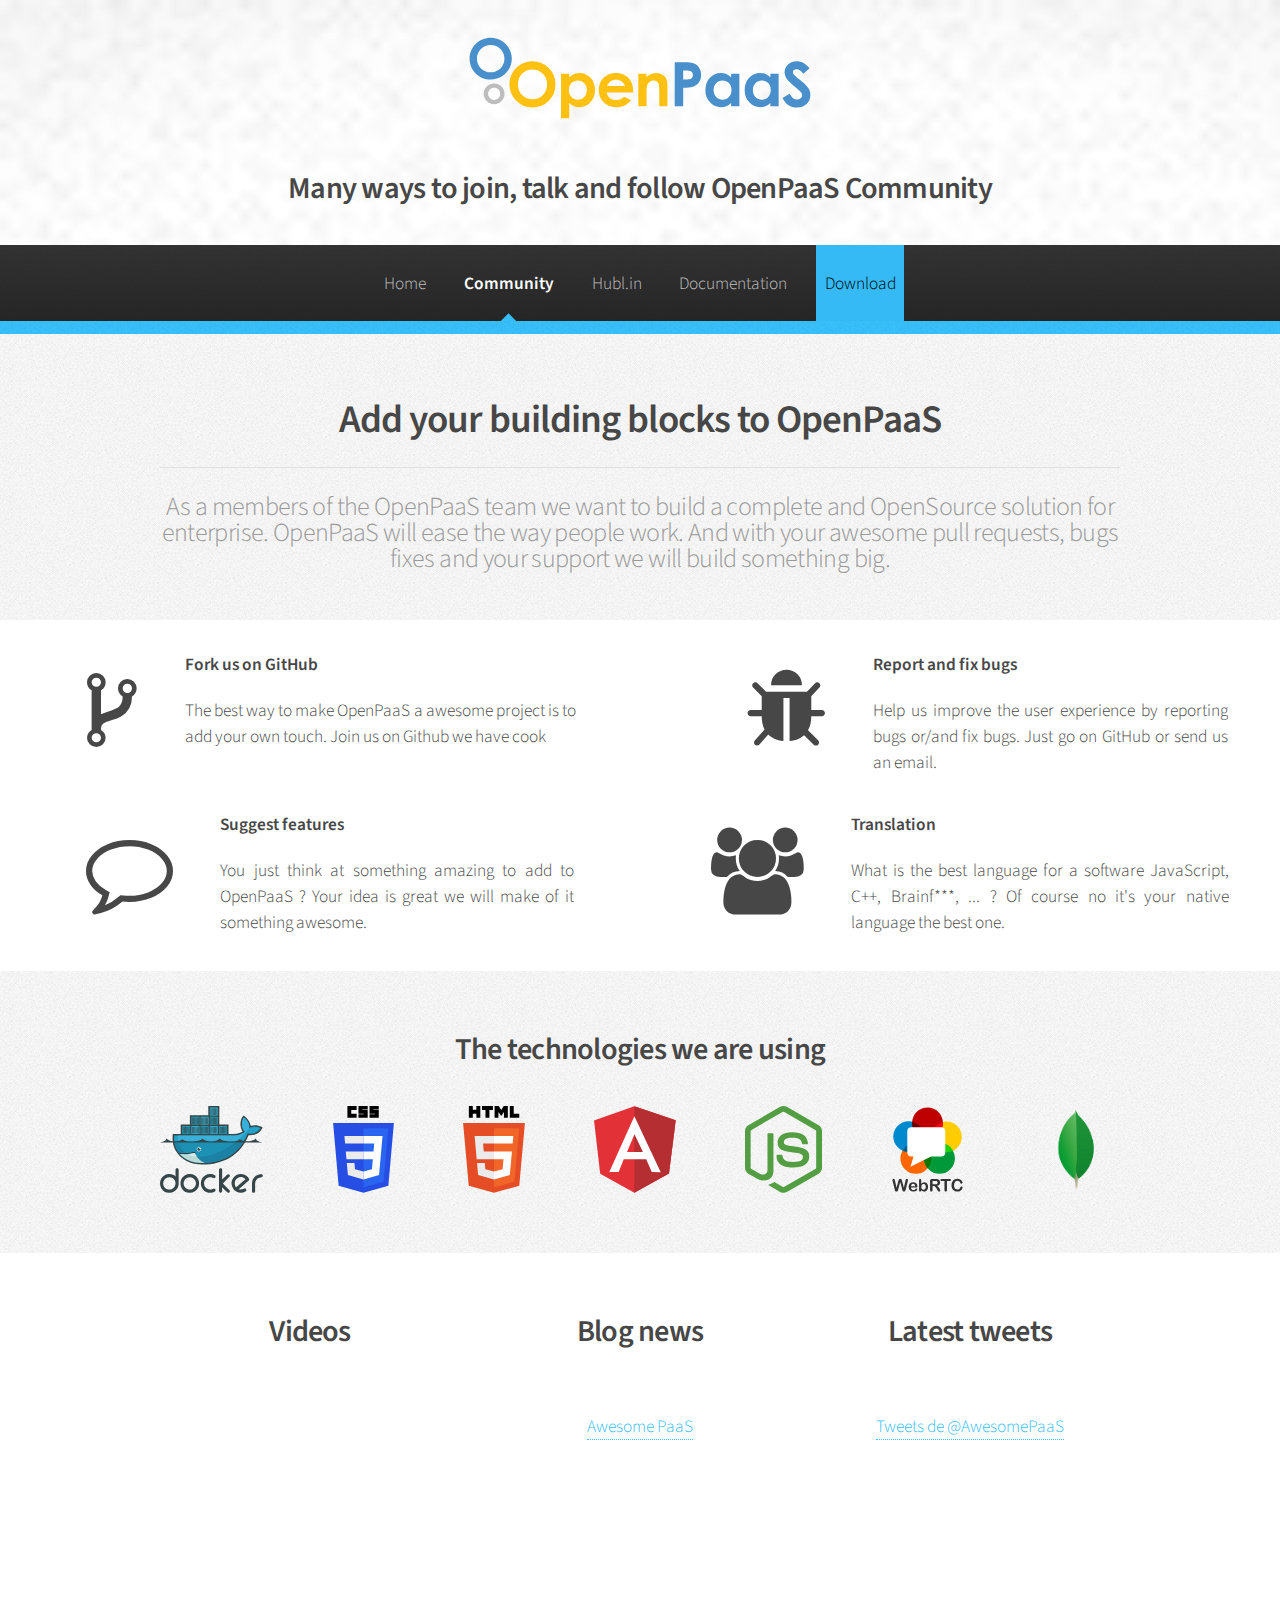
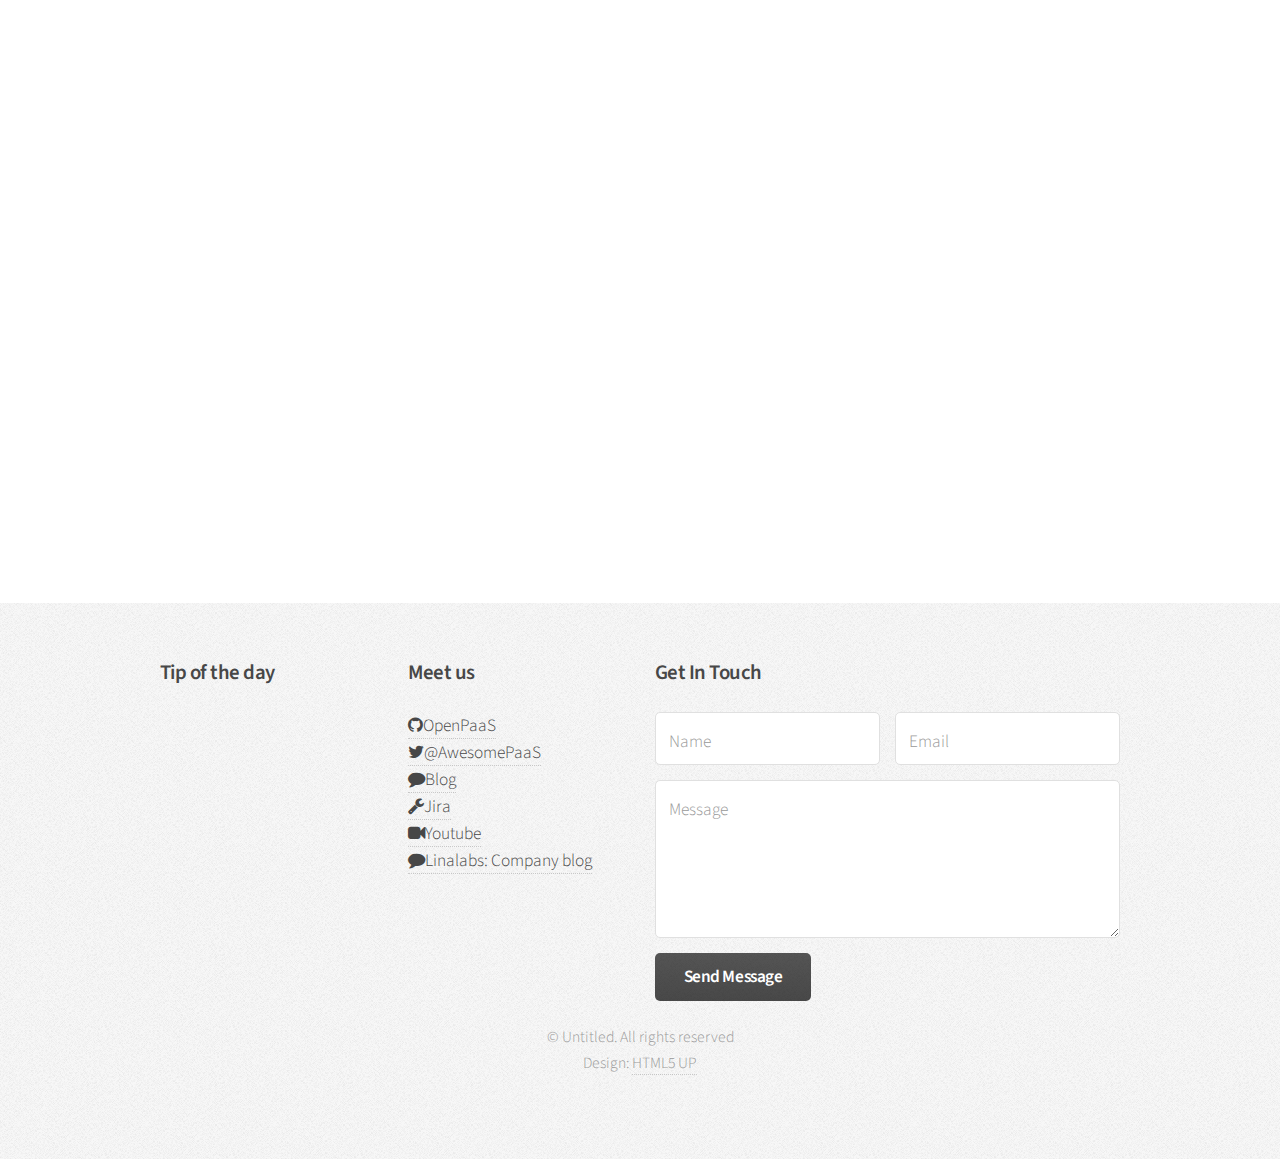
==== community.html @ dba2dff7 "Initialisation" ====
<!DOCTYPE HTML>
<!--
	Arcana by HTML5 UP
	html5up.net | @n33co
	Free for personal and commercial use under the CCA 3.0 license (html5up.net/license)
-->
<html>
	<head>
		<title>Community</title>
		<meta charset="utf-8" />
		<meta name="viewport" content="width=device-width, initial-scale=1" />
		<!--[if lte IE 8]><script src="assets/js/ie/html5shiv.js"></script><![endif]-->
		<link rel="stylesheet" href="assets/css/main.css" />
		<link rel="stylesheet" href="assets/css/andy.css" />
		<script type="text/javascript" async="" src="rss.js"></script>		<!--[if lte IE 8]><link rel="stylesheet" href="assets/css/ie8.css" /><![endif]-->
		<!--[if lte IE 9]><link rel="stylesheet" href="assets/css/ie9.css" /><![endif]-->
	</head>
	<body>
		<div id="page-wrapper">

			<!-- Header -->
				<div id="header">

					<!-- Logo -->
						<h1><a href="index.html" id="logo"></a><img src="images/logo-openpaas.svg"></h1>
						<h2>Many ways to join, talk and follow OpenPaaS Community</h2>

					<!-- Nav -->
					<nav id="nav">
						<ul>
							<li><a href="index.html">Home</a></li>
							<li class="current"><a href="community.html">Community</a></li>
							<li><a href="hublin.html">Hubl.in</a></li>
							<li><a href="documentation.html">Documentation</a></li>
							<li class="download"><a href="no-sidebar.html">Download</a></li>
						</ul>
					</nav>
				</div>

			<!-- Main -->
				<section class="wrapper">
						<div id="content">

							<!-- Content -->

								<!--Gigantic title-->
									<div class="container">
										<header class="major">
											<h2>Add your building blocks to OpenPaaS</h2>
											<p>As a members of the OpenPaaS team we want to build a complete and 		OpenSource solution for enterprise.
													OpenPaaS will ease the way people work. And with your awesome pull requests,
													bugs fixes and your support we will build something big.
											</p>
										</header>
									</div>
					  </div>
				 </section>
								<!--Contribution-->
									<section class="white-wrapper">
										<div class="row horizontal-row-align">
											<div class="margin">
												<i class="fa fa-code-fork fa-5x fa-border fa-pull-left bigger" aria-hidden="true"></i>
											  <h4>Fork us on GitHub</h4>
												<p>The best way to make OpenPaaS a awesome project is to add your own touch. Join us on Github we have cook</p>
											</div>
											<div class="margin">
													<i class="fa fa-bug fa-5x fa-border fa-pull-left" aria-hidden="true"></i>
													<h4>Report and fix bugs</h4>
													<p>Help us improve the user experience by reporting bugs or/and fix bugs. Just go on GitHub or send us an email.</p>
											</div>
									  </div>
									  <div class="horizontal-row-align">
											<div class="margin">
													<i class="fa fa-comment-o fa-border fa-5x fa-pull-left" aria-hidden="true"></i>
													<h4>Suggest features</h4>
													<p>You just think at something amazing to add to OpenPaaS ? Your idea is great we will make of it something awesome. </p>
											</div>
											<div class="margin">
													<i class="fa fa-users fa-5x fa-border fa-pull-left" aria-hidden="true"></i>
													<h4>Translation</h4>
													<p>What is the best language for a software JavaScript, C++, Brainf***, ... ? Of course no it's your native language the best one.</p>
											</div>
									</section>
					<section class="wrapper">
								<!--Technologies-->
									<section class="container">
										<h2 class="title-center technology">The technologies we are using </h2>
										<ul class="horizontal-row-align">
											<li>
												<span class="technology">
													<a href="https://github.com/linagora?utf8=%E2%9C%93&query=docker">
													<img src="images/docker.svg"></a>
												</span>
											</li>
											<li>
												<span class="technology">
													<img src="images/css-3.svg">
												</span>
											</li>
											<li>
												<span class="technology">
													<img src="images/html-5.svg">
												</span>
											</li>
											<li>
												<span class="technology">
													<a href="https://github.com/linagora?utf8=%E2%9C%93&query=angular">
													<img src="images/angular-icon.svg"></a>
												</span>
											</li>
											<li>
												<span class="technology">
													<a href="https://github.com/linagora?utf8=%E2%9C%93&query=node"><img src="images/nodejs-icon.svg"></a>
												</span>
											</li>
											<li>
												<span class="technology">
													<a href="https://github.com/linagora?utf8=%E2%9C%93&query=node"><img src="images/webrtc-logo-vert-retro-dist.svg"></a>
												</span>
											</li>
											<li>
												<span class="technology">
													<a href="https://github.com/linagora?utf8=%E2%9C%93&query=mon"><img src="images/mongodb.png"></a>
												</span>
											</li>
										</ul>
									</section>
				</section>

				<section class="white-wrapper">
					<div class="container">
						<div id="content">

							<!-- Content -->

								<article class="wrapper widget-height">
						            <div class="row-2 title-center rowmargin">
						                <div class="widget-disposition title-center">
						                    <h2 class="title-center">Videos</h2>
						                    <hr class="star-primary">
						                    <iframe width="350" height="200" src="https://www.youtube.com/embed/g1ICHkdMYoE" frameborder="0" allowfullscreen></iframe>
						                    <iframe width="350" height="200" src="https://www.youtube.com/embed/FF5kL1OOy3U" frameborder="0" allowfullscreen></iframe>
						                    <iframe width="350" height="200" src="https://www.youtube.com/embed/Rm7QPJoZSKc" frameborder="0" allowfullscreen></iframe>
						                </div>
														<!--À changer -->
						                <div class="latest-blog widget-disposition title-center">
																	<h2 class="title-center">Blog news</h2>
						                    <hr class="star-primary">
						                    <script async src="https://static.medium.com/embed.js"></script>
						                    <a class="m-profile" href="https://medium.com/@AwesomePaaS">Awesome PaaS</a>
						                </div>
						                <div class="widget-disposition title-center">
																<h2 class="title-center">Latest tweets</h2>
						                    <hr class="star-primary">
						                    <a class="twitter-timeline" href="https://twitter.com/AwesomePaaS" data-widget-id="692750352026853378">Tweets de @AwesomePaaS</a>
											<script>!function(d,s,id){var js,fjs=d.getElementsByTagName(s)[0],p=/^http:/.test(d.location)?'http':'https';if(!d.getElementById(id)){js=d.createElement(s);js.id=id;js.src=p+"://platform.twitter.com/widgets.js";fjs.parentNode.insertBefore(js,fjs);}}(document,"script","twitter-wjs");</script>
               							 </div>
						            </div>
								</article>

						</div>
					</div>
				</section>

			<!-- Footer -->
				<div id="footer" class="clear">
					<div class="container">
						<div class="row">
							<section class="3u 6u(narrower) 12u$(mobilep)">
								<h3>Tip of the day</h3>
										<!-- DEBUT CODE MISE EN PAGE XML PAR ACTIFPUB V2 -->
								<script language="Javascript">
										var member=""; //optionnel si vous etes inscrit sur la plateforme actifpub  le parametrage se fait dans votre espace membre
									 	var fichier="http://linagora.github.io/openpaas-tip-of-the-day/feed.xml";
									 	var limite="1";  //  sujets compris entre 1
										var limite1="1";   //  et plus
										var aspect="1";  //  0 ou 1 (1 permet d'afficher lien + description, 0 que les liens)
										var minute="1";  //  0 ou 1 (1 permet d'afficher date et heure, 0 pas de date et heure)
										var sujet="1"; //  0 ou 1 (1 permet d'afficher le titre des sujets traités, 0 pas de titre )
										var te="Geneva, Arial, sans-serif";  // Police de caractères (Verdana, arial etc...)
										var fil_textsize="11"; // taille des liens et description
										var title_textcolor="1F70B4"; // couleur des liens (000000 donne noir)
										var tlien="none"; // style du lien none ou underline
										var text_textcolor="000000";  // couleur description (000000 donne noir)
										var frame_color="FFFFFF"; // couleur arrière plan (FFFFFF donne blanc)
										var content="0"; // 0 ou 1 comme paramètre optionnel, 1  format html,  0  format texte
										var extract="";  // laisser vide ou indiquez le nombre de caractères que vous souhaitez garder dans le corps du flux
										var cache="15"; // gestion du cache exprimée en minutes - en fonction de la fréquence de mise à jour
										document.write('<s'+'cript language="JavaScript" type="text/javascript" SRC="http://www.actifpub.com/rss.php?fichier_AP_='+fichier+'&limite_AP_='+limite+'&limite1_AP_='+limite1+'&aspect_AP_='+aspect+'&minute_AP_='+minute+'&sujet_AP_='+sujet+'&te_AP_='+te+'&fil_textsize_AP_='+fil_textsize+'&title_textcolor_AP_='+title_textcolor+'&text_textcolor_AP_='+text_textcolor+'&frame_color_AP_='+frame_color+'&content_AP_='+content+'&cache_AP_='+cache+'&extract_AP_='+extract+'&tlien_AP_='+tlien+'&java=1&member_AP_='+member+'"></sc'+'ript>');
								</script>
							</section>
							<section class="3u 6u$(narrower) 12u$(mobilep)">
								<h3>Meet us</h3>
									<ul class="flex-disposition">
										<li><a href="https://github.com/linagora/openpaas-esn" class="icon fa-github">OpenPaaS</a></li>
										<li><a href="https://twitter.com/AwesomePaaS" class="icon fa-twitter">@AwesomePaaS</a></li>
										<li><a href="https://medium.com/@AwesomePaaS/imap-rfcs-c92960325d1d#.tzh6yf6ae" class="icon fa-comment" aria-hidden="true">Blog</a></li>
										<li><a href="https://ci.open-paas.org/jira/secure/Dashboard.jspa" class="icon fa-wrench" aria-hidden>Jira</a></li>
										<li><a href="https://www.youtube.com/channel/UCgCZPNq1-g49VfOaxjbExlg" class="icon fa-video-camera" aria-hidden="true">Youtube</a></li>
										<li><a href="https://research.linagora.com/blog/" class="icon fa-comment">Linalabs: Company blog</a></li>
									</ul>
							</section>
							<section class="6u 12u(narrower)">
								<h3>Get In Touch</h3>
								<form>
									<div class="row 50%">
										<div class="6u 12u(mobilep)">
											<input type="text" name="name" id="name" placeholder="Name" />
										</div>
										<div class="6u 12u(mobilep)">
											<input type="email" name="email" id="email" placeholder="Email" />
										</div>
									</div>
									<div class="row 50%">
										<div class="12u">
											<textarea name="message" id="message" placeholder="Message" rows="5"></textarea>
										</div>
									</div>
									<div class="row 50%">
										<div class="12u">
											<ul class="actions">
												<li><input type="submit" class="button alt" value="Send Message" /></li>
											</ul>
										</div>
									</div>
								</form>
							</section>
						</div>
					</div>

					<!-- Icons
						<ul class="icons">
							<li><a href="#" class="icon fa-twitter"><span class="label">Twitter</span></a></li>
							<li><a href="#" class="icon fa-facebook"><span class="label">Facebook</span></a></li>
							<li><a href="#" class="icon fa-github"><span class="label">GitHub</span></a></li>
							<li><a href="#" class="icon fa-linkedin"><span class="label">LinkedIn</span></a></li>
							<li><a href="#" class="icon fa-google-plus"><span class="label">Google+</span></a></li>
						</ul>


					<!-- Copyright -->
						<div class="copyright">
							<ul class="menu">
								<li>&copy; Untitled. All rights reserved</li><li>Design: <a href="http://html5up.net">HTML5 UP</a></li>
							</ul>
						</div>

				</div>

		</div>

		<!-- Scripts -->
			<script src="assets/js/jquery.min.js"></script>
			<script src="assets/js/jquery.dropotron.min.js"></script>
			<script src="assets/js/skel.min.js"></script>
			<script src="assets/js/util.js"></script>
			<!--[if lte IE 8]><script src="assets/js/ie/respond.min.js"></script><![endif]-->
			<script src="assets/js/main.js"></script>

	</body>
</html>
---- assets/css/main.css ----
@import url("font-awesome.min.css");
@import url("http://fonts.googleapis.com/css?family=Source+Sans+Pro:300,300italic,600,600italic");

/*
	Arcana by HTML5 UP
	html5up.net | @n33co
	Free for personal and commercial use under the CCA 3.0 license (html5up.net/license)
*/

/* Reset */

	html, body, div, span, applet, object, iframe, h1, h2, h3, h4, h5, h6, p, blockquote, pre, a, abbr, acronym, address, big, cite, code, del, dfn, em, img, ins, kbd, q, s, samp, small, strike, strong, sub, sup, tt, var, b, u, i, center, dl, dt, dd, ol, ul, li, fieldset, form, label, legend, table, caption, tbody, tfoot, thead, tr, th, td, article, aside, canvas, details, embed, figure, figcaption, footer, header, hgroup, menu, nav, output, ruby, section, summary, time, mark, audio, video {
		margin: 0;
		padding: 0;
		border: 0;
		font-size: 100%;
		font: inherit;
		vertical-align: baseline;
	}

	article, aside, details, figcaption, figure, footer, header, hgroup, menu, nav, section {
		display: block;
	}

	body {
		line-height: 1;
	}

	ol, ul {
		list-style: none;
	}

	blockquote, q {
		quotes: none;
	}

	blockquote:before, blockquote:after, q:before, q:after {
		content: '';
		content: none;
	}

	table {
		border-collapse: collapse;
		border-spacing: 0;
	}

	body {
		-webkit-text-size-adjust: none;
	}

/* Box Model */

	*, *:before, *:after {
		-moz-box-sizing: border-box;
		-webkit-box-sizing: border-box;
		box-sizing: border-box;
	}

/* Containers */

	.container {
		margin-left: auto;
		margin-right: auto;
	}

	.container.\31 25\25 {
		width: 100%;
		max-width: 1750px;
		min-width: 1400px;
	}

	.container.\37 5\25 {
		width: 1050px;
	}

	.container.\35 0\25 {
		width: 700px;
	}

	.container.\32 5\25 {
		width: 350px;
	}

	.container {
		width: 1400px;
	}

	@media screen and (max-width: 1680px) {

		.container.\31 25\25 {
			width: 100%;
			max-width: 1500px;
			min-width: 1200px;
		}

		.container.\37 5\25 {
			width: 900px;
		}

		.container.\35 0\25 {
			width: 600px;
		}

		.container.\32 5\25 {
			width: 300px;
		}

		.container {
			width: 1200px;
		}

	}

	@media screen and (max-width: 1280px) {

		.container.\31 25\25 {
			width: 100%;
			max-width: 1200px;
			min-width: 960px;
		}

		.container.\37 5\25 {
			width: 720px;
		}

		.container.\35 0\25 {
			width: 480px;
		}

		.container.\32 5\25 {
			width: 240px;
		}

		.container {
			width: 960px;
		}

	}

	@media screen and (max-width: 980px) {

		.container.\31 25\25 {
			width: 100%;
			max-width: 118.75%;
			min-width: 95%;
		}

		.container.\37 5\25 {
			width: 71.25%;
		}

		.container.\35 0\25 {
			width: 47.5%;
		}

		.container.\32 5\25 {
			width: 23.75%;
		}

		.container {
			width: 95%;
		}

	}

	@media screen and (max-width: 840px) {

		.container.\31 25\25 {
			width: 100%;
			max-width: 118.75%;
			min-width: 95%;
		}

		.container.\37 5\25 {
			width: 71.25%;
		}

		.container.\35 0\25 {
			width: 47.5%;
		}

		.container.\32 5\25 {
			width: 23.75%;
		}

		.container {
			width: 95% !important;
		}

	}

	@media screen and (max-width: 736px) {

		.container.\31 25\25 {
			width: 100%;
			max-width: 112.5%;
			min-width: 90%;
		}

		.container.\37 5\25 {
			width: 67.5%;
		}

		.container.\35 0\25 {
			width: 45%;
		}

		.container.\32 5\25 {
			width: 22.5%;
		}

		.container {
			width: 90% !important;
		}

	}

	@media screen and (max-width: 480px) {

		.container.\31 25\25 {
			width: 100%;
			max-width: 125%;
			min-width: 100%;
		}

		.container.\37 5\25 {
			width: 75%;
		}

		.container.\35 0\25 {
			width: 50%;
		}

		.container.\32 5\25 {
			width: 25%;
		}

		.container {
			width: 100% !important;
		}

	}

/* Grid */

	.row {
		border-bottom: solid 1px transparent;
		-moz-box-sizing: border-box;
		-webkit-box-sizing: border-box;
		box-sizing: border-box;
	}

	.row-2{
  		margin-left: -15px;
  		margin-right: -15px;
	}

	.row > * {
		float: left;
		-moz-box-sizing: border-box;
		-webkit-box-sizing: border-box;
		box-sizing: border-box;
	}

	.row:after, .row:before {
		content: '';
		display: block;
		clear: both;
		height: 0;
	}

	.row.uniform > * > :first-child {
		margin-top: 0;
	}

	.row.uniform > * > :last-child {
		margin-bottom: 0;
	}

	.row.\30 \25 > * {
		padding: 0px 0 0 0px;
	}

	.row.\30 \25 {
		margin: 0px 0 -1px 0px;
	}

	.row.uniform.\30 \25 > * {
		padding: 0px 0 0 0px;
	}

	.row.uniform.\30 \25 {
		margin: 0px 0 -1px 0px;
	}

	.row > * {
		padding: 50px 0 0 50px;
	}

	.row {
		margin: -50px 0 -1px -50px;
	}

	.row.uniform > * {
		padding: 50px 0 0 50px;
	}

	.row.uniform {
		margin: -50px 0 -1px -50px;
	}

	.row.\32 00\25 > * {
		padding: 100px 0 0 100px;
	}

	.row.\32 00\25 {
		margin: -100px 0 -1px -100px;
	}

	.row.uniform.\32 00\25 > * {
		padding: 100px 0 0 100px;
	}

	.row.uniform.\32 00\25 {
		margin: -100px 0 -1px -100px;
	}

	.row.\31 50\25 > * {
		padding: 75px 0 0 75px;
	}

	.row.\31 50\25 {
		margin: -75px 0 -1px -75px;
	}

	.row.uniform.\31 50\25 > * {
		padding: 75px 0 0 75px;
	}

	.row.uniform.\31 50\25 {
		margin: -75px 0 -1px -75px;
	}

	.row.\35 0\25 > * {
		padding: 25px 0 0 25px;
	}

	.row.\35 0\25 {
		margin: -25px 0 -1px -25px;
	}

	.row.uniform.\35 0\25 > * {
		padding: 25px 0 0 25px;
	}

	.row.uniform.\35 0\25 {
		margin: -25px 0 -1px -25px;
	}

	.row.\32 5\25 > * {
		padding: 12.5px 0 0 12.5px;
	}

	.row.\32 5\25 {
		margin: -12.5px 0 -1px -12.5px;
	}

	.row.uniform.\32 5\25 > * {
		padding: 12.5px 0 0 12.5px;
	}

	.row.uniform.\32 5\25 {
		margin: -12.5px 0 -1px -12.5px;
	}

	.\31 2u, .\31 2u\24 {
		width: 100%;
		clear: none;
		margin-left: 0;
	}

	.\31 1u, .\31 1u\24 {
		width: 91.6666666667%;
		clear: none;
		margin-left: 0;
	}

	.\31 0u, .\31 0u\24 {
		width: 83.3333333333%;
		clear: none;
		margin-left: 0;
	}

	.\39 u, .\39 u\24 {
		width: 75%;
		clear: none;
		margin-left: 0;
	}

	.\38 u, .\38 u\24 {
		width: 66.6666666667%;
		clear: none;
		margin-left: 0;
	}

	.\37 u, .\37 u\24 {
		width: 58.3333333333%;
		clear: none;
		margin-left: 0;
	}

	.\36 u, .\36 u\24 {
		width: 50%;
		clear: none;
		margin-left: 0;
	}

	.\35 u, .\35 u\24 {
		width: 41.6666666667%;
		clear: none;
		margin-left: 0;
	}

	.\34 u, .\34 u\24 {
		width: 33.3333333333%;
		clear: none;
		margin-left: 0;
	}

	.\33 u, .\33 u\24 {
		width: 25%;
		clear: none;
		margin-left: 0;
	}

	.\32 u, .\32 u\24 {
		width: 16.6666666667%;
		clear: none;
		margin-left: 0;
	}

	.\31 u, .\31 u\24 {
		width: 8.3333333333%;
		clear: none;
		margin-left: 0;
	}

	.\31 2u\24 + *,
	.\31 1u\24 + *,
	.\31 0u\24 + *,
	.\39 u\24 + *,
	.\38 u\24 + *,
	.\37 u\24 + *,
	.\36 u\24 + *,
	.\35 u\24 + *,
	.\34 u\24 + *,
	.\33 u\24 + *,
	.\32 u\24 + *,
	.\31 u\24 + * {
		clear: left;
	}

	.\-11u {
		margin-left: 91.66667%;
	}

	.\-10u {
		margin-left: 83.33333%;
	}

	.\-9u {
		margin-left: 75%;
	}

	.\-8u {
		margin-left: 66.66667%;
	}

	.\-7u {
		margin-left: 58.33333%;
	}

	.\-6u {
		margin-left: 50%;
	}

	.\-5u {
		margin-left: 41.66667%;
	}

	.\-4u {
		margin-left: 33.33333%;
	}

	.\-3u {
		margin-left: 25%;
	}

	.\-2u {
		margin-left: 16.66667%;
	}

	.\-1u {
		margin-left: 8.33333%;
	}

	@media screen and (max-width: 1680px) {

		.row > * {
			padding: 40px 0 0 40px;
		}

		.row {
			margin: -40px 0 -1px -40px;
		}

		.row.uniform > * {
			padding: 40px 0 0 40px;
		}

		.row.uniform {
			margin: -40px 0 -1px -40px;
		}

		.row.\32 00\25 > * {
			padding: 80px 0 0 80px;
		}

		.row.\32 00\25 {
			margin: -80px 0 -1px -80px;
		}

		.row.uniform.\32 00\25 > * {
			padding: 80px 0 0 80px;
		}

		.row.uniform.\32 00\25 {
			margin: -80px 0 -1px -80px;
		}

		.row.\31 50\25 > * {
			padding: 60px 0 0 60px;
		}

		.row.\31 50\25 {
			margin: -60px 0 -1px -60px;
		}

		.row.uniform.\31 50\25 > * {
			padding: 60px 0 0 60px;
		}

		.row.uniform.\31 50\25 {
			margin: -60px 0 -1px -60px;
		}

		.row.\35 0\25 > * {
			padding: 20px 0 0 20px;
		}

		.row.\35 0\25 {
			margin: -20px 0 -1px -20px;
		}

		.row.uniform.\35 0\25 > * {
			padding: 20px 0 0 20px;
		}

		.row.uniform.\35 0\25 {
			margin: -20px 0 -1px -20px;
		}

		.row.\32 5\25 > * {
			padding: 10px 0 0 10px;
		}

		.row.\32 5\25 {
			margin: -10px 0 -1px -10px;
		}

		.row.uniform.\32 5\25 > * {
			padding: 10px 0 0 10px;
		}

		.row.uniform.\32 5\25 {
			margin: -10px 0 -1px -10px;
		}

		.\31 2u\28wide\29, .\31 2u\24\28wide\29 {
			width: 100%;
			clear: none;
			margin-left: 0;
		}

		.\31 1u\28wide\29, .\31 1u\24\28wide\29 {
			width: 91.6666666667%;
			clear: none;
			margin-left: 0;
		}

		.\31 0u\28wide\29, .\31 0u\24\28wide\29 {
			width: 83.3333333333%;
			clear: none;
			margin-left: 0;
		}

		.\39 u\28wide\29, .\39 u\24\28wide\29 {
			width: 75%;
			clear: none;
			margin-left: 0;
		}

		.\38 u\28wide\29, .\38 u\24\28wide\29 {
			width: 66.6666666667%;
			clear: none;
			margin-left: 0;
		}

		.\37 u\28wide\29, .\37 u\24\28wide\29 {
			width: 58.3333333333%;
			clear: none;
			margin-left: 0;
		}

		.\36 u\28wide\29, .\36 u\24\28wide\29 {
			width: 50%;
			clear: none;
			margin-left: 0;
		}

		.\35 u\28wide\29, .\35 u\24\28wide\29 {
			width: 41.6666666667%;
			clear: none;
			margin-left: 0;
		}

		.\34 u\28wide\29, .\34 u\24\28wide\29 {
			width: 33.3333333333%;
			clear: none;
			margin-left: 0;
		}

		.\33 u\28wide\29, .\33 u\24\28wide\29 {
			width: 25%;
			clear: none;
			margin-left: 0;
		}

		.\32 u\28wide\29, .\32 u\24\28wide\29 {
			width: 16.6666666667%;
			clear: none;
			margin-left: 0;
		}

		.\31 u\28wide\29, .\31 u\24\28wide\29 {
			width: 8.3333333333%;
			clear: none;
			margin-left: 0;
		}

		.\31 2u\24\28wide\29 + *,
		.\31 1u\24\28wide\29 + *,
		.\31 0u\24\28wide\29 + *,
		.\39 u\24\28wide\29 + *,
		.\38 u\24\28wide\29 + *,
		.\37 u\24\28wide\29 + *,
		.\36 u\24\28wide\29 + *,
		.\35 u\24\28wide\29 + *,
		.\34 u\24\28wide\29 + *,
		.\33 u\24\28wide\29 + *,
		.\32 u\24\28wide\29 + *,
		.\31 u\24\28wide\29 + * {
			clear: left;
		}

		.\-11u\28wide\29 {
			margin-left: 91.66667%;
		}

		.\-10u\28wide\29 {
			margin-left: 83.33333%;
		}

		.\-9u\28wide\29 {
			margin-left: 75%;
		}

		.\-8u\28wide\29 {
			margin-left: 66.66667%;
		}

		.\-7u\28wide\29 {
			margin-left: 58.33333%;
		}

		.\-6u\28wide\29 {
			margin-left: 50%;
		}

		.\-5u\28wide\29 {
			margin-left: 41.66667%;
		}

		.\-4u\28wide\29 {
			margin-left: 33.33333%;
		}

		.\-3u\28wide\29 {
			margin-left: 25%;
		}

		.\-2u\28wide\29 {
			margin-left: 16.66667%;
		}

		.\-1u\28wide\29 {
			margin-left: 8.33333%;
		}

	}

	@media screen and (max-width: 1280px) {

		.row > * {
			padding: 30px 0 0 30px;
		}

		.row {
			margin: -30px 0 -1px -30px;
		}

		.row.uniform > * {
			padding: 30px 0 0 30px;
		}

		.row.uniform {
			margin: -30px 0 -1px -30px;
		}

		.row.\32 00\25 > * {
			padding: 60px 0 0 60px;
		}

		.row.\32 00\25 {
			margin: -60px 0 -1px -60px;
		}

		.row.uniform.\32 00\25 > * {
			padding: 60px 0 0 60px;
		}

		.row.uniform.\32 00\25 {
			margin: -60px 0 -1px -60px;
		}

		.row.\31 50\25 > * {
			padding: 45px 0 0 45px;
		}

		.row.\31 50\25 {
			margin: -45px 0 -1px -45px;
		}

		.row.uniform.\31 50\25 > * {
			padding: 45px 0 0 45px;
		}

		.row.uniform.\31 50\25 {
			margin: -45px 0 -1px -45px;
		}

		.row.\35 0\25 > * {
			padding: 15px 0 0 15px;
		}

		.row.\35 0\25 {
			margin: -15px 0 -1px -15px;
		}

		.row.uniform.\35 0\25 > * {
			padding: 15px 0 0 15px;
		}

		.row.uniform.\35 0\25 {
			margin: -15px 0 -1px -15px;
		}

		.row.\32 5\25 > * {
			padding: 7.5px 0 0 7.5px;
		}

		.row.\32 5\25 {
			margin: -7.5px 0 -1px -7.5px;
		}

		.row.uniform.\32 5\25 > * {
			padding: 7.5px 0 0 7.5px;
		}

		.row.uniform.\32 5\25 {
			margin: -7.5px 0 -1px -7.5px;
		}

		.\31 2u\28normal\29, .\31 2u\24\28normal\29 {
			width: 100%;
			clear: none;
			margin-left: 0;
		}

		.\31 1u\28normal\29, .\31 1u\24\28normal\29 {
			width: 91.6666666667%;
			clear: none;
			margin-left: 0;
		}

		.\31 0u\28normal\29, .\31 0u\24\28normal\29 {
			width: 83.3333333333%;
			clear: none;
			margin-left: 0;
		}

		.\39 u\28normal\29, .\39 u\24\28normal\29 {
			width: 75%;
			clear: none;
			margin-left: 0;
		}

		.\38 u\28normal\29, .\38 u\24\28normal\29 {
			width: 66.6666666667%;
			clear: none;
			margin-left: 0;
		}

		.\37 u\28normal\29, .\37 u\24\28normal\29 {
			width: 58.3333333333%;
			clear: none;
			margin-left: 0;
		}

		.\36 u\28normal\29, .\36 u\24\28normal\29 {
			width: 50%;
			clear: none;
			margin-left: 0;
		}

		.\35 u\28normal\29, .\35 u\24\28normal\29 {
			width: 41.6666666667%;
			clear: none;
			margin-left: 0;
		}

		.\34 u\28normal\29, .\34 u\24\28normal\29 {
			width: 33.3333333333%;
			clear: none;
			margin-left: 0;
		}

		.\33 u\28normal\29, .\33 u\24\28normal\29 {
			width: 25%;
			clear: none;
			margin-left: 0;
		}

		.\32 u\28normal\29, .\32 u\24\28normal\29 {
			width: 16.6666666667%;
			clear: none;
			margin-left: 0;
		}

		.\31 u\28normal\29, .\31 u\24\28normal\29 {
			width: 8.3333333333%;
			clear: none;
			margin-left: 0;
		}

		.\31 2u\24\28normal\29 + *,
		.\31 1u\24\28normal\29 + *,
		.\31 0u\24\28normal\29 + *,
		.\39 u\24\28normal\29 + *,
		.\38 u\24\28normal\29 + *,
		.\37 u\24\28normal\29 + *,
		.\36 u\24\28normal\29 + *,
		.\35 u\24\28normal\29 + *,
		.\34 u\24\28normal\29 + *,
		.\33 u\24\28normal\29 + *,
		.\32 u\24\28normal\29 + *,
		.\31 u\24\28normal\29 + * {
			clear: left;
		}

		.\-11u\28normal\29 {
			margin-left: 91.66667%;
		}

		.\-10u\28normal\29 {
			margin-left: 83.33333%;
		}

		.\-9u\28normal\29 {
			margin-left: 75%;
		}

		.\-8u\28normal\29 {
			margin-left: 66.66667%;
		}

		.\-7u\28normal\29 {
			margin-left: 58.33333%;
		}

		.\-6u\28normal\29 {
			margin-left: 50%;
		}

		.\-5u\28normal\29 {
			margin-left: 41.66667%;
		}

		.\-4u\28normal\29 {
			margin-left: 33.33333%;
		}

		.\-3u\28normal\29 {
			margin-left: 25%;
		}

		.\-2u\28normal\29 {
			margin-left: 16.66667%;
		}

		.\-1u\28normal\29 {
			margin-left: 8.33333%;
		}

	}

	@media screen and (max-width: 980px) {

		.row > * {
			padding: 30px 0 0 30px;
		}

		.row {
			margin: -30px 0 -1px -30px;
		}

		.row.uniform > * {
			padding: 30px 0 0 30px;
		}

		.row.uniform {
			margin: -30px 0 -1px -30px;
		}

		.row.\32 00\25 > * {
			padding: 60px 0 0 60px;
		}

		.row.\32 00\25 {
			margin: -60px 0 -1px -60px;
		}

		.row.uniform.\32 00\25 > * {
			padding: 60px 0 0 60px;
		}

		.row.uniform.\32 00\25 {
			margin: -60px 0 -1px -60px;
		}

		.row.\31 50\25 > * {
			padding: 45px 0 0 45px;
		}

		.row.\31 50\25 {
			margin: -45px 0 -1px -45px;
		}

		.row.uniform.\31 50\25 > * {
			padding: 45px 0 0 45px;
		}

		.row.uniform.\31 50\25 {
			margin: -45px 0 -1px -45px;
		}

		.row.\35 0\25 > * {
			padding: 15px 0 0 15px;
		}

		.row.\35 0\25 {
			margin: -15px 0 -1px -15px;
		}

		.row.uniform.\35 0\25 > * {
			padding: 15px 0 0 15px;
		}

		.row.uniform.\35 0\25 {
			margin: -15px 0 -1px -15px;
		}

		.row.\32 5\25 > * {
			padding: 7.5px 0 0 7.5px;
		}

		.row.\32 5\25 {
			margin: -7.5px 0 -1px -7.5px;
		}

		.row.uniform.\32 5\25 > * {
			padding: 7.5px 0 0 7.5px;
		}

		.row.uniform.\32 5\25 {
			margin: -7.5px 0 -1px -7.5px;
		}

		.\31 2u\28narrow\29, .\31 2u\24\28narrow\29 {
			width: 100%;
			clear: none;
			margin-left: 0;
		}

		.\31 1u\28narrow\29, .\31 1u\24\28narrow\29 {
			width: 91.6666666667%;
			clear: none;
			margin-left: 0;
		}

		.\31 0u\28narrow\29, .\31 0u\24\28narrow\29 {
			width: 83.3333333333%;
			clear: none;
			margin-left: 0;
		}

		.\39 u\28narrow\29, .\39 u\24\28narrow\29 {
			width: 75%;
			clear: none;
			margin-left: 0;
		}

		.\38 u\28narrow\29, .\38 u\24\28narrow\29 {
			width: 66.6666666667%;
			clear: none;
			margin-left: 0;
		}

		.\37 u\28narrow\29, .\37 u\24\28narrow\29 {
			width: 58.3333333333%;
			clear: none;
			margin-left: 0;
		}

		.\36 u\28narrow\29, .\36 u\24\28narrow\29 {
			width: 50%;
			clear: none;
			margin-left: 0;
		}

		.\35 u\28narrow\29, .\35 u\24\28narrow\29 {
			width: 41.6666666667%;
			clear: none;
			margin-left: 0;
		}

		.\34 u\28narrow\29, .\34 u\24\28narrow\29 {
			width: 33.3333333333%;
			clear: none;
			margin-left: 0;
		}

		.\33 u\28narrow\29, .\33 u\24\28narrow\29 {
			width: 25%;
			clear: none;
			margin-left: 0;
		}

		.\32 u\28narrow\29, .\32 u\24\28narrow\29 {
			width: 16.6666666667%;
			clear: none;
			margin-left: 0;
		}

		.\31 u\28narrow\29, .\31 u\24\28narrow\29 {
			width: 8.3333333333%;
			clear: none;
			margin-left: 0;
		}

		.\31 2u\24\28narrow\29 + *,
		.\31 1u\24\28narrow\29 + *,
		.\31 0u\24\28narrow\29 + *,
		.\39 u\24\28narrow\29 + *,
		.\38 u\24\28narrow\29 + *,
		.\37 u\24\28narrow\29 + *,
		.\36 u\24\28narrow\29 + *,
		.\35 u\24\28narrow\29 + *,
		.\34 u\24\28narrow\29 + *,
		.\33 u\24\28narrow\29 + *,
		.\32 u\24\28narrow\29 + *,
		.\31 u\24\28narrow\29 + * {
			clear: left;
		}

		.\-11u\28narrow\29 {
			margin-left: 91.66667%;
		}

		.\-10u\28narrow\29 {
			margin-left: 83.33333%;
		}

		.\-9u\28narrow\29 {
			margin-left: 75%;
		}

		.\-8u\28narrow\29 {
			margin-left: 66.66667%;
		}

		.\-7u\28narrow\29 {
			margin-left: 58.33333%;
		}

		.\-6u\28narrow\29 {
			margin-left: 50%;
		}

		.\-5u\28narrow\29 {
			margin-left: 41.66667%;
		}

		.\-4u\28narrow\29 {
			margin-left: 33.33333%;
		}

		.\-3u\28narrow\29 {
			margin-left: 25%;
		}

		.\-2u\28narrow\29 {
			margin-left: 16.66667%;
		}

		.\-1u\28narrow\29 {
			margin-left: 8.33333%;
		}

	}

	@media screen and (max-width: 840px) {

		.row > * {
			padding: 30px 0 0 30px;
		}

		.row {
			margin: -30px 0 -1px -30px;
		}

		.row.uniform > * {
			padding: 30px 0 0 30px;
		}

		.row.uniform {
			margin: -30px 0 -1px -30px;
		}

		.row.\32 00\25 > * {
			padding: 60px 0 0 60px;
		}

		.row.\32 00\25 {
			margin: -60px 0 -1px -60px;
		}

		.row.uniform.\32 00\25 > * {
			padding: 60px 0 0 60px;
		}

		.row.uniform.\32 00\25 {
			margin: -60px 0 -1px -60px;
		}

		.row.\31 50\25 > * {
			padding: 45px 0 0 45px;
		}

		.row.\31 50\25 {
			margin: -45px 0 -1px -45px;
		}

		.row.uniform.\31 50\25 > * {
			padding: 45px 0 0 45px;
		}

		.row.uniform.\31 50\25 {
			margin: -45px 0 -1px -45px;
		}

		.row.\35 0\25 > * {
			padding: 15px 0 0 15px;
		}

		.row.\35 0\25 {
			margin: -15px 0 -1px -15px;
		}

		.row.uniform.\35 0\25 > * {
			padding: 15px 0 0 15px;
		}

		.row.uniform.\35 0\25 {
			margin: -15px 0 -1px -15px;
		}

		.row.\32 5\25 > * {
			padding: 7.5px 0 0 7.5px;
		}

		.row.\32 5\25 {
			margin: -7.5px 0 -1px -7.5px;
		}

		.row.uniform.\32 5\25 > * {
			padding: 7.5px 0 0 7.5px;
		}

		.row.uniform.\32 5\25 {
			margin: -7.5px 0 -1px -7.5px;
		}

		.\31 2u\28narrower\29, .\31 2u\24\28narrower\29 {
			width: 100%;
			clear: none;
			margin-left: 0;
		}

		.\31 1u\28narrower\29, .\31 1u\24\28narrower\29 {
			width: 91.6666666667%;
			clear: none;
			margin-left: 0;
		}

		.\31 0u\28narrower\29, .\31 0u\24\28narrower\29 {
			width: 83.3333333333%;
			clear: none;
			margin-left: 0;
		}

		.\39 u\28narrower\29, .\39 u\24\28narrower\29 {
			width: 75%;
			clear: none;
			margin-left: 0;
		}

		.\38 u\28narrower\29, .\38 u\24\28narrower\29 {
			width: 66.6666666667%;
			clear: none;
			margin-left: 0;
		}

		.\37 u\28narrower\29, .\37 u\24\28narrower\29 {
			width: 58.3333333333%;
			clear: none;
			margin-left: 0;
		}

		.\36 u\28narrower\29, .\36 u\24\28narrower\29 {
			width: 50%;
			clear: none;
			margin-left: 0;
		}

		.\35 u\28narrower\29, .\35 u\24\28narrower\29 {
			width: 41.6666666667%;
			clear: none;
			margin-left: 0;
		}

		.\34 u\28narrower\29, .\34 u\24\28narrower\29 {
			width: 33.3333333333%;
			clear: none;
			margin-left: 0;
		}

		.\33 u\28narrower\29, .\33 u\24\28narrower\29 {
			width: 25%;
			clear: none;
			margin-left: 0;
		}

		.\32 u\28narrower\29, .\32 u\24\28narrower\29 {
			width: 16.6666666667%;
			clear: none;
			margin-left: 0;
		}

		.\31 u\28narrower\29, .\31 u\24\28narrower\29 {
			width: 8.3333333333%;
			clear: none;
			margin-left: 0;
		}

		.\31 2u\24\28narrower\29 + *,
		.\31 1u\24\28narrower\29 + *,
		.\31 0u\24\28narrower\29 + *,
		.\39 u\24\28narrower\29 + *,
		.\38 u\24\28narrower\29 + *,
		.\37 u\24\28narrower\29 + *,
		.\36 u\24\28narrower\29 + *,
		.\35 u\24\28narrower\29 + *,
		.\34 u\24\28narrower\29 + *,
		.\33 u\24\28narrower\29 + *,
		.\32 u\24\28narrower\29 + *,
		.\31 u\24\28narrower\29 + * {
			clear: left;
		}

		.\-11u\28narrower\29 {
			margin-left: 91.66667%;
		}

		.\-10u\28narrower\29 {
			margin-left: 83.33333%;
		}

		.\-9u\28narrower\29 {
			margin-left: 75%;
		}

		.\-8u\28narrower\29 {
			margin-left: 66.66667%;
		}

		.\-7u\28narrower\29 {
			margin-left: 58.33333%;
		}

		.\-6u\28narrower\29 {
			margin-left: 50%;
		}

		.\-5u\28narrower\29 {
			margin-left: 41.66667%;
		}

		.\-4u\28narrower\29 {
			margin-left: 33.33333%;
		}

		.\-3u\28narrower\29 {
			margin-left: 25%;
		}

		.\-2u\28narrower\29 {
			margin-left: 16.66667%;
		}

		.\-1u\28narrower\29 {
			margin-left: 8.33333%;
		}

	}

	@media screen and (max-width: 736px) {

		.row > * {
			padding: 20px 0 0 20px;
		}

		.row {
			margin: -20px 0 -1px -20px;
		}

		.row.uniform > * {
			padding: 20px 0 0 20px;
		}

		.row.uniform {
			margin: -20px 0 -1px -20px;
		}

		.row.\32 00\25 > * {
			padding: 40px 0 0 40px;
		}

		.row.\32 00\25 {
			margin: -40px 0 -1px -40px;
		}

		.row.uniform.\32 00\25 > * {
			padding: 40px 0 0 40px;
		}

		.row.uniform.\32 00\25 {
			margin: -40px 0 -1px -40px;
		}

		.row.\31 50\25 > * {
			padding: 30px 0 0 30px;
		}

		.row.\31 50\25 {
			margin: -30px 0 -1px -30px;
		}

		.row.uniform.\31 50\25 > * {
			padding: 30px 0 0 30px;
		}

		.row.uniform.\31 50\25 {
			margin: -30px 0 -1px -30px;
		}

		.row.\35 0\25 > * {
			padding: 10px 0 0 10px;
		}

		.row.\35 0\25 {
			margin: -10px 0 -1px -10px;
		}

		.row.uniform.\35 0\25 > * {
			padding: 10px 0 0 10px;
		}

		.row.uniform.\35 0\25 {
			margin: -10px 0 -1px -10px;
		}

		.row.\32 5\25 > * {
			padding: 5px 0 0 5px;
		}

		.row.\32 5\25 {
			margin: -5px 0 -1px -5px;
		}

		.row.uniform.\32 5\25 > * {
			padding: 5px 0 0 5px;
		}

		.row.uniform.\32 5\25 {
			margin: -5px 0 -1px -5px;
		}

		.\31 2u\28mobile\29, .\31 2u\24\28mobile\29 {
			width: 100%;
			clear: none;
			margin-left: 0;
		}

		.\31 1u\28mobile\29, .\31 1u\24\28mobile\29 {
			width: 91.6666666667%;
			clear: none;
			margin-left: 0;
		}

		.\31 0u\28mobile\29, .\31 0u\24\28mobile\29 {
			width: 83.3333333333%;
			clear: none;
			margin-left: 0;
		}

		.\39 u\28mobile\29, .\39 u\24\28mobile\29 {
			width: 75%;
			clear: none;
			margin-left: 0;
		}

		.\38 u\28mobile\29, .\38 u\24\28mobile\29 {
			width: 66.6666666667%;
			clear: none;
			margin-left: 0;
		}

		.\37 u\28mobile\29, .\37 u\24\28mobile\29 {
			width: 58.3333333333%;
			clear: none;
			margin-left: 0;
		}

		.\36 u\28mobile\29, .\36 u\24\28mobile\29 {
			width: 50%;
			clear: none;
			margin-left: 0;
		}

		.\35 u\28mobile\29, .\35 u\24\28mobile\29 {
			width: 41.6666666667%;
			clear: none;
			margin-left: 0;
		}

		.\34 u\28mobile\29, .\34 u\24\28mobile\29 {
			width: 33.3333333333%;
			clear: none;
			margin-left: 0;
		}

		.\33 u\28mobile\29, .\33 u\24\28mobile\29 {
			width: 25%;
			clear: none;
			margin-left: 0;
		}

		.\32 u\28mobile\29, .\32 u\24\28mobile\29 {
			width: 16.6666666667%;
			clear: none;
			margin-left: 0;
		}

		.\31 u\28mobile\29, .\31 u\24\28mobile\29 {
			width: 8.3333333333%;
			clear: none;
			margin-left: 0;
		}

		.\31 2u\24\28mobile\29 + *,
		.\31 1u\24\28mobile\29 + *,
		.\31 0u\24\28mobile\29 + *,
		.\39 u\24\28mobile\29 + *,
		.\38 u\24\28mobile\29 + *,
		.\37 u\24\28mobile\29 + *,
		.\36 u\24\28mobile\29 + *,
		.\35 u\24\28mobile\29 + *,
		.\34 u\24\28mobile\29 + *,
		.\33 u\24\28mobile\29 + *,
		.\32 u\24\28mobile\29 + *,
		.\31 u\24\28mobile\29 + * {
			clear: left;
		}

		.\-11u\28mobile\29 {
			margin-left: 91.66667%;
		}

		.\-10u\28mobile\29 {
			margin-left: 83.33333%;
		}

		.\-9u\28mobile\29 {
			margin-left: 75%;
		}

		.\-8u\28mobile\29 {
			margin-left: 66.66667%;
		}

		.\-7u\28mobile\29 {
			margin-left: 58.33333%;
		}

		.\-6u\28mobile\29 {
			margin-left: 50%;
		}

		.\-5u\28mobile\29 {
			margin-left: 41.66667%;
		}

		.\-4u\28mobile\29 {
			margin-left: 33.33333%;
		}

		.\-3u\28mobile\29 {
			margin-left: 25%;
		}

		.\-2u\28mobile\29 {
			margin-left: 16.66667%;
		}

		.\-1u\28mobile\29 {
			margin-left: 8.33333%;
		}

	}

	@media screen and (max-width: 480px) {

		.row > * {
			padding: 20px 0 0 20px;
		}

		.row {
			margin: -20px 0 -1px -20px;
		}

		.row.padding-mobile{
			padding: 0 20px 0 20px;
		}

		.row.uniform > * {
			padding: 20px 0 0 20px;
		}

		.row.uniform {
			margin: -20px 0 -1px -20px;
		}

		.row.\32 00\25 > * {
			padding: 40px 0 0 40px;
		}

		.row.\32 00\25 {
			margin: -40px 0 -1px -40px;
		}

		.row.uniform.\32 00\25 > * {
			padding: 40px 0 0 40px;
		}

		.row.uniform.\32 00\25 {
			margin: -40px 0 -1px -40px;
		}

		.row.\31 50\25 > * {
			padding: 30px 0 0 30px;
		}

		.row.\31 50\25 {
			margin: -30px 0 -1px -30px;
		}

		.row.uniform.\31 50\25 > * {
			padding: 30px 0 0 30px;
		}

		.row.uniform.\31 50\25 {
			margin: -30px 0 -1px -30px;
		}

		.row.\35 0\25 > * {
			padding: 10px 0 0 10px;
		}

		.row.\35 0\25 {
			margin: -10px 0 -1px -10px;
		}

		.row.uniform.\35 0\25 > * {
			padding: 10px 0 0 10px;
		}

		.row.uniform.\35 0\25 {
			margin: -10px 0 -1px -10px;
		}

		.row.\32 5\25 > * {
			padding: 5px 0 0 5px;
		}

		.row.\32 5\25 {
			margin: -5px 0 -1px -5px;
		}

		.row.uniform.\32 5\25 > * {
			padding: 5px 0 0 5px;
		}

		.row.uniform.\32 5\25 {
			margin: -5px 0 -1px -5px;
		}

		.\31 2u\28mobilep\29, .\31 2u\24\28mobilep\29 {
			width: 100%;
			clear: none;
			margin-left: 0;
		}

		.\31 1u\28mobilep\29, .\31 1u\24\28mobilep\29 {
			width: 91.6666666667%;
			clear: none;
			margin-left: 0;
		}

		.\31 0u\28mobilep\29, .\31 0u\24\28mobilep\29 {
			width: 83.3333333333%;
			clear: none;
			margin-left: 0;
		}

		.\39 u\28mobilep\29, .\39 u\24\28mobilep\29 {
			width: 75%;
			clear: none;
			margin-left: 0;
		}

		.\38 u\28mobilep\29, .\38 u\24\28mobilep\29 {
			width: 66.6666666667%;
			clear: none;
			margin-left: 0;
		}

		.\37 u\28mobilep\29, .\37 u\24\28mobilep\29 {
			width: 58.3333333333%;
			clear: none;
			margin-left: 0;
		}

		.\36 u\28mobilep\29, .\36 u\24\28mobilep\29 {
			width: 50%;
			clear: none;
			margin-left: 0;
		}

		.\35 u\28mobilep\29, .\35 u\24\28mobilep\29 {
			width: 41.6666666667%;
			clear: none;
			margin-left: 0;
		}

		.\34 u\28mobilep\29, .\34 u\24\28mobilep\29 {
			width: 33.3333333333%;
			clear: none;
			margin-left: 0;
		}

		.\33 u\28mobilep\29, .\33 u\24\28mobilep\29 {
			width: 25%;
			clear: none;
			margin-left: 0;
		}

		.\32 u\28mobilep\29, .\32 u\24\28mobilep\29 {
			width: 16.6666666667%;
			clear: none;
			margin-left: 0;
		}

		.\31 u\28mobilep\29, .\31 u\24\28mobilep\29 {
			width: 8.3333333333%;
			clear: none;
			margin-left: 0;
		}

		.\31 2u\24\28mobilep\29 + *,
		.\31 1u\24\28mobilep\29 + *,
		.\31 0u\24\28mobilep\29 + *,
		.\39 u\24\28mobilep\29 + *,
		.\38 u\24\28mobilep\29 + *,
		.\37 u\24\28mobilep\29 + *,
		.\36 u\24\28mobilep\29 + *,
		.\35 u\24\28mobilep\29 + *,
		.\34 u\24\28mobilep\29 + *,
		.\33 u\24\28mobilep\29 + *,
		.\32 u\24\28mobilep\29 + *,
		.\31 u\24\28mobilep\29 + * {
			clear: left;
		}

		.\-11u\28mobilep\29 {
			margin-left: 91.66667%;
		}

		.\-10u\28mobilep\29 {
			margin-left: 83.33333%;
		}

		.\-9u\28mobilep\29 {
			margin-left: 75%;
		}

		.\-8u\28mobilep\29 {
			margin-left: 66.66667%;
		}

		.\-7u\28mobilep\29 {
			margin-left: 58.33333%;
		}

		.\-6u\28mobilep\29 {
			margin-left: 50%;
		}

		.\-5u\28mobilep\29 {
			margin-left: 41.66667%;
		}

		.\-4u\28mobilep\29 {
			margin-left: 33.33333%;
		}

		.\-3u\28mobilep\29 {
			margin-left: 25%;
		}

		.\-2u\28mobilep\29 {
			margin-left: 16.66667%;
		}

		.\-1u\28mobilep\29 {
			margin-left: 8.33333%;
		}

	}

/* Basic */

	body {
		background: #f7f7f7 url("images/bg01.png");
	}

		body.is-loading * {
			-moz-transition: none !important;
			-webkit-transition: none !important;
			-ms-transition: none !important;
			transition: none !important;
			-moz-animation: none !important;
			-webkit-animation: none !important;
			-ms-animation: none !important;
			animation: none !important;
		}

	body, input, select, textarea {
		color: #474747;
		font-family: 'Source Sans Pro', sans-serif;
		font-size: 16pt;
		font-weight: 300;
		line-height: 1.65em;
	}

	a {
		-moz-transition: color 0.2s ease-in-out, border-color 0.2s ease-in-out, opacity 0.2s ease-in-out;
		-webkit-transition: color 0.2s ease-in-out, border-color 0.2s ease-in-out, opacity 0.2s ease-in-out;
		-ms-transition: color 0.2s ease-in-out, border-color 0.2s ease-in-out, opacity 0.2s ease-in-out;
		transition: color 0.2s ease-in-out, border-color 0.2s ease-in-out, opacity 0.2s ease-in-out;
		color: #37c0fb;
		text-decoration: none;
		border-bottom: dotted 1px;
	}

		a:hover {
			color: #37c0fb;
			border-bottom-color: transparent;
		}

	strong, b {
		font-weight: 600;
	}

	em, i {
		font-style: italic;
	}

	p, ul, ol, dl, table, blockquote {
		margin: 0 0 2em 0;
	}

	h1, h2, h3, h4, h5, h6 {
		color: inherit;
		font-weight: 600;
		line-height: 1.75em;
		margin-bottom: 1em;
	}

	/*Andréa*/
	h1.h1-community{
		text-align: center;
		font-size: 2.5em;
	}

		h1 a, h2 a, h3 a, h4 a, h5 a, h6 a {
			color: inherit;
			text-decoration: none;
		}

		h1 em, h2 em, h3 em, h4 em, h5 em, h6 em {
			font-style: normal;
			font-weight: 300;
		}

	h2 {
		font-size: 1.75em;
		letter-spacing: -0.025em;
	}

	h3 {
		font-size: 1.2em;
		letter-spacing: -0.025em;
	}

	sub {
		font-size: 0.8em;
		position: relative;
		top: 0.5em;
	}

	sup {
		font-size: 0.8em;
		position: relative;
		top: -0.5em;
	}

	hr {
		border-top: solid 1px #e0e0e0;
		border: 0;
		margin-bottom: 1.5em;
	}

	blockquote {
		border-left: solid 0.5em #e0e0e0;
		font-style: italic;
		padding: 1em 0 1em 2em;
	}

	span.pre{
		background-color: #333;
		color: #fff;
		font-family: monospace;
		font-size: 0.6em;
		padding: 2px 10px;
		border-radius: 8px;
		display: inline-block;
}
	}
	section.special, article.special {
		text-align: center;
	}
	header p {
		color: #999;
		font-size: 1.25em;
		position: relative;
		margin-top: -1.25em;
		margin-bottom: 2.25em;
	}

	header.major {
		text-align: center;
		margin: 0 0 2em 0;
	}

		header.major h2 {
			font-size: 2.25em;
		}

		header.major p {
			position: relative;
			border-top: solid 1px #e0e0e0;
			padding: 1em 0 0 0;
			margin: 0;
			top: -1em;
			font-size: 1.5em;
			letter-spacing: -0.025em;
		}
/*Andréa*/
div > p{
	text-align: justify;
}
	footer {
		margin: 0 0 3em 0;
	}

		footer > :last-child {
			margin-bottom: 0;
		}

		footer.major {
			padding-top: 3em;
		}

/* Form */

	input[type="text"],
	input[type="password"],
	input[type="email"],
	textarea {
		-moz-appearance: none;
		-webkit-appearance: none;
		-ms-appearance: none;
		appearance: none;
		-moz-transition: border-color 0.2s ease-in-out;
		-webkit-transition: border-color 0.2s ease-in-out;
		-ms-transition: border-color 0.2s ease-in-out;
		transition: border-color 0.2s ease-in-out;
		background: #fff;
		border: solid 1px #e0e0e0;
		border-radius: 5px;
		color: inherit;
		display: block;
		outline: 0;
		padding: 0.75em;
		text-decoration: none;
		width: 100%;
	}

		input[type="text"]:focus,
		input[type="password"]:focus,
		input[type="email"]:focus,
		textarea:focus {
			border-color: #37c0fb;
		}

	input[type="text"],
	input[type="password"],
	input[type="email"] {
		line-height: 1em;
	}

	label {
		display: block;
		color: inherit;
		font-weight: 600;
		line-height: 1.75em;
		margin-bottom: 0.5em;
	}

	::-webkit-input-placeholder {
		color: #999;
		position: relative;
		top: 3px;
	}

	:-moz-placeholder {
		color: #999;
	}

	::-moz-placeholder {
		color: #999;
	}

	:-ms-input-placeholder {
		color: #999;
	}

	.formerize-placeholder {
		color: #999;
	}

/* Image */

	.image {
		border: 0;
		display: inline-block;
		position: relative;
		border-radius: 5px;
	}

		.image img {
			display: block;
			border-radius: 5px;
		}

		.image.left {
			display: block;
			float: left;
			margin: 0 2em 2em 0;
			position: relative;
			top: 0.25em;
		}

			.image.left img {
				display: block;
				width: 100%;
			}

		.image.fit {
			display: block;
		}

			.image.fit img {
				display: block;
				width: 100%;
			}

		.image.featured {
			display: block;
			margin: 0 0 2em 0;
		}

			.image.featured img {
				display: block;
				width: 100%;
			}

/* Icon */

	.icon {
		text-decoration: none;
		position: relative;
		text-decoration: none;
	}

		.icon:before {
			-moz-osx-font-smoothing: grayscale;
			-webkit-font-smoothing: antialiased;
			font-family: FontAwesome;
			font-style: normal;
			font-weight: normal;
			text-transform: none !important;
		}

		.icon > .label {
			display: none;
		}

		.icon.major {
			text-align: center;
			cursor: default;
			background-color: #37c0fb;
			background-image: -moz-linear-gradient(top, rgba(0,0,0,0), rgba(0,0,0,0.15)), url("images/bg01.png");
			background-image: -webkit-linear-gradient(top, rgba(0,0,0,0), rgba(0,0,0,0.15)), url("images/bg01.png");
			background-image: -ms-linear-gradient(top, rgba(0,0,0,0), rgba(0,0,0,0.15)), url("images/bg01.png");
			background-image: linear-gradient(top, rgba(0,0,0,0), rgba(0,0,0,0.15)), url("images/bg01.png");
			color: #fff;
			border-radius: 100%;
			display: inline-block;
			width: 5em;
			height: 5em;
			line-height: 5em;
			box-shadow: 0 0 0 7px white, 0 0 0 8px #e0e0e0;
			margin: 0 0 2em 0;
		}

			.icon.major:before {
				font-size: 36px;
			}

/* Lists */

	ol.default {
		list-style: decimal;
		padding-left: 1.25em;
	}

		ol.default li {
			padding-left: 0.25em;
		}

	ul.default {
		list-style: disc;
		padding-left: 1em;
	}

		ul.default li {
			padding-left: 0.5em;
		}

	ul.links li {
		line-height: 2.5em;
	}

	ul.icons {
		cursor: default;
	}

		ul.icons li {
			display: inline-block;
			line-height: 1em;
			padding-left: 1.5em;
		}

			ul.icons li:first-child {
				padding-left: 0;
			}

			ul.icons li a, ul.icons li span {
				font-size: 2em;
				border: 0;
			}

	ul.actions {
		cursor: default;
	}

		ul.actions:last-child {
			margin-bottom: 0;
		}

		ul.actions li {
			display: inline-block;
			padding: 0 0 0 1.5em;
		}

			ul.actions li:first-child {
				padding: 0;
			}

		ul.actions.vertical li {
			display: block;
			padding: 1.5em 0 0 0;
		}

			ul.actions.vertical li:first-child {
				padding: 0;
			}
#logo
	ul.menu li {
		border-left: solid 1px #e0e0e0;
		display: inline-block;
		padding: 0 0 0 1em;
		margin: 0 0 0 1em;
	}

		ul.menu li:first-child {
			border-left: 0;
			margin-left: 0;
			padding-left: 0;
		}

/* Tables */

	table {
		width: 100%;
	}

		table.default {
			width: 100%;
		}

			table.default tbody tr {
				border-bottom: solid 1px #e0e0e0;
			}

			table.default td {
				padding: 0.5em 1em 0.5em 1em;
			}

			table.default th {
				font-weight: 600;
				padding: 0.5em 1em 0.5em 1em;
				text-align: left;
			}

			table.default thead {
				background-color: #555555;
				background-image: -moz-linear-gradient(top, rgba(0,0,0,0), rgba(0,0,0,0.15)), url("images/bg01.png");
				background-image: -webkit-linear-gradient(top, rgba(0,0,0,0), rgba(0,0,0,0.15)), url("images/bg01.png");
				background-image: -ms-linear-gradient(top, rgba(0,0,0,0), rgba(0,0,0,0.15)), url("images/bg01.png");
				background-image: linear-gradient(top, rgba(0,0,0,0), rgba(0,0,0,0.15)), url("images/bg01.png");
				color: #fff;
			}

/* Button */

	input[type="submit"],
	input[type="reset"],
	input[type="button"],
	.button {
		-moz-appearance: none;
		-webkit-appearance: none;
		-ms-appearance: none;
		appearance: none;
		-moz-transition: background-color 0.2s ease-in-out, color 0.2s ease-in-out, box-shadow 0.2s ease-in-out;
		-webkit-transition: background-color 0.2s ease-in-out, color 0.2s ease-in-out, box-shadow 0.2s ease-in-out;
		-ms-transition: background-color 0.2s ease-in-out, color 0.2s ease-in-out, box-shadow 0.2s ease-in-out;
		transition: background-color 0.2s ease-in-out, color 0.2s ease-in-out, box-shadow 0.2s ease-in-out;
		background-image: -moz-linear-gradient(top, rgba(0,0,0,0), rgba(0,0,0,0.15)), url("images/bg01.png");
		background-image: -webkit-linear-gradient(top, rgba(0,0,0,0), rgba(0,0,0,0.15)), url("images/bg01.png");
		background-image: -ms-linear-gradient(top, rgba(0,0,0,0), rgba(0,0,0,0.15)), url("images/bg01.png");
		background-image: linear-gradient(top, rgba(0,0,0,0), rgba(0,0,0,0.15)), url("images/bg01.png");
		background-color: #37c0fb;
		border-radius: 5px;
		border: 0;
		color: #fff;
		cursor: pointer;
		display: inline-block;
		padding: 0 1.5em;
		line-height: 2.75em;
		min-width: 9em;
		text-align: center;
		text-decoration: none;
		font-weight: 600;
		letter-spacing: -0.025em;
	}

		input[type="submit"]:hover,
		input[type="reset"]:hover,
		input[type="button"]:hover,
		.button:hover {
			background-color: #50c8fb;
			color: #fff !important;
		}

		input[type="submit"]:active,
		input[type="reset"]:active,
		input[type="button"]:active,
		.button:active {
			background-color: #1eb8fb;
			color: #fff;
		}

		input[type="submit"].alt,
		input[type="reset"].alt,
		input[type="button"].alt,
		.button.alt {
			background-color: #555555;
			color: #fff;
		}

			input[type="submit"].alt:hover,
			input[type="reset"].alt:hover,
			input[type="button"].alt:hover,
			.button.alt:hover {
				background-color: #626262;
			}

			input[type="submit"].alt:active,
			input[type="reset"].alt:active,
			input[type="button"].alt:active,
			.button.alt:active {
				background-color: #484848;
			}

		input[type="submit"].icon:before,
		input[type="reset"].icon:before,
		input[type="button"].icon:before,
		.button.icon:before {
		}

		input[type="submit"].fit,
		input[type="reset"].fit,
		input[type="button"].fit,
		.button.fit {
			width: 100%;
		}

		input[type="submit"].small,
		input[type="reset"].small,
		input[type="button"].small,
		.button.small {
			font-size: 0.8em;
		}

/* Box */

	.box.highlight {
		text-align: center;
	}

	.box.post {
		position: relative;
		margin: 0 0 2em 0;
	}

		.box.post:after {
			content: '';
			display: block;
			clear: both;
		}

	/*	.box.post .inner {
			margin-left: calc(30% + 2em);
		}
*/
			.box.post .inner > :last-child {
				margin-bottom: 0;
			}

		.box.post .image {
			width: 30%;
			margin: 0;
		}

/* Header */

	#header {
		text-align: center;
		padding: 0 0 0 0;
		background-color: #fff;
		background-image: url("../../images/Linkedin-hader.png"), url("images/bg02.png"), url("images/bg01.png");
		background-position: top left,					top left,					top left;
		background-size: cover;
		background-repeat: no-repeat,					no-repeat,					repeat;
	}

		#header h1 {
			padding: 0 0 0 0;
			margin: 0;
		}

			#header h1 a {
				font-size: 1.5em;
				letter-spacing: -0.025em;
				border: 0;
			}

				img{
					height: 5em;
				}

					img.small-image{
						height: 9.5em;
					}

	#nav {
		cursor: default;
		background-color: #333;
		background-image: -moz-linear-gradient(top, rgba(0,0,0,0), rgba(0,0,0,0.3)), url("images/bg01.png");
		background-image: -webkit-linear-gradient(top, rgba(0,0,0,0), rgba(0,0,0,0.3)), url("images/bg01.png");
		background-image: -ms-linear-gradient(top, rgba(0,0,0,0), rgba(0,0,0,0.3)), url("images/bg01.png");
		background-image: linear-gradient(top, rgba(0,0,0,0), rgba(0,0,0,0.3)), url("images/bg01.png");
		padding: 0;
	}

		#nav:after {
			content: '';
			display: block;
			width: 100%;
			height: 0.75em;
			background-color: #37c0fb;
			background-image: url("images/bg01.png");
		}

		#nav > ul {
			margin: 0;
		}

			#nav > ul > li {
				position: relative;
				display: inline-block;
				margin-left: 1em;
			}

				/*Andréa*/
				#nav > ul > li.download{
					color: black;
					background-color: rgb(53, 186, 246);
				}

				#nav > ul > li a {
					color: #c0c0c0;
					text-decoration: none;
					border: 0;
					display: block;
					padding: 1.5em 0.5em 1.35em 0.5em;
				}
					/*Andréa*/
					#nav > ul > li.download > a{
						color: black;
					}

				#nav > ul > li:first-child {
					margin-left: 0;
				}

				#nav > ul > li:hover a {
					color: #fff;
				}

				#nav > ul > li.current {
					font-weight: 600;
				}

					#nav > ul > li.current:before {
						-moz-transform: rotateZ(45deg);
						-webkit-transform: rotateZ(45deg);
						-ms-transform: rotateZ(45deg);
						transform: rotateZ(45deg);
						width: 0.75em;
						height: 0.75em;
						content: '';
						display: block;
						position: absolute;
						bottom: -0.5em;
						left: 50%;
						margin-left: -0.375em;
						background-color: #37c0fb;
						background-image: url("images/bg01.png");
					}

					#nav > ul > li.current a {
						color: #fff;
					}

				#nav > ul > li.active a {
					color: #fff;
				}

				#nav > ul > li.active.current:before {
					opacity: 0;
				}

				#nav > ul > li > ul {
					display: none;
				}

/* Dropotron */

	.dropotron {
		background-color: #333;
		background-image: -moz-linear-gradient(top, rgba(0,0,0,0.3), rgba(0,0,0,0)), url("images/bg01.png");
		background-image: -webkit-linear-gradient(top, rgba(0,0,0,0.3), rgba(0,0,0,0)), url("images/bg01.png");
		background-image: -ms-linear-gradient(top, rgba(0,0,0,0.3), rgba(0,0,0,0)), url("images/bg01.png");
		background-image: linear-gradient(top, rgba(0,0,0,0.3), rgba(0,0,0,0)), url("images/bg01.png");
		border-radius: 5px;
		color: #fff;
		min-width: 10em;
		padding: 1em 0;
		text-align: center;
		box-shadow: 0 1em 1em 0 rgba(0, 0, 0, 0.5);
	}

		.dropotron > li {
			line-height: 2em;
			padding: 0 1.1em 0 1em;
		}

			.dropotron > li > a {
				color: #c0c0c0;
				text-decoration: none;
				border: 0;
			}

			.dropotron > li.active > a, .dropotron > li:hover > a {
				color: #fff;
			}

		.dropotron.level-0 {
			border-radius: 0 0 5px 5px;
			font-size: 0.9em;
			padding-top: 0;
			margin-top: -1px;
		}

/* Banner */

	#banner {
		background-image: url("../../images/Linkedin-header.png");
		background-position: center center;
		background-size: cover;
		height: 28em;
		text-align: center;
		position: relative;
	}

		#banner header {
			position: absolute;
			bottom: 0;
			left: 0;
			width: 100%;
			background: #212121;
			background: rgba(27, 27, 27, 0.75);
			color: #fff;
			padding: 1.5em 0;
		}

			#banner header h2 {
				display: inline-block;
				margin: 0;
				font-size: 1.25em;
				vertical-align: middle;
			}

				#banner header h2 em {
					opacity: 0.75;
				}

				#banner header h2 a {
					border-bottom-color: rgba(255, 255, 255, 0.5);
				}

					#banner header h2 a:hover {
						border-bottom-color: transparent;
					}

			#banner header .button {
				vertical-align: middle;
				margin-left: 1em;
			}

/* Wrapper */

	.wrapper {
		padding: 5em 0 3em 0;
	}

		.wrapper.style1 {
			background: #fff;
		}

		.wrapper.style2 {
			background-color: #fff;
			background-image: url("images/bg02.png"), url("images/bg03.png"), url("images/bg01.png");
			background-position: top left,						bottom left,					top left;
			background-size: 100% 6em,						100% 6em,						auto;
			background-repeat: no-repeat,						no-repeat,						repeat;
		}

		.wrapper.style3 {
			background-color: #37c0fb;
			background-image: -moz-linear-gradient(top, rgba(0,0,0,0), rgba(0,0,0,0.15)), url("images/bg01.png");
			background-image: -webkit-linear-gradient(top, rgba(0,0,0,0), rgba(0,0,0,0.15)), url("images/bg01.png");
			background-image: -ms-linear-gradient(top, rgba(0,0,0,0), rgba(0,0,0,0.15)), url("images/bg01.png");
			background-image: linear-gradient(top, rgba(0,0,0,0), rgba(0,0,0,0.15)), url("images/bg01.png");
			color: #fff;
		}

			.wrapper.style3 .button {
				background: #fff;
				color: #474747;
			}

				.wrapper.style3 .button:hover {
					color: #37c0fb !important;
				}
			/*Andréa*/

		.widget-height{
			min-height: 950px;
		}

		.white-wrapper{
			background-color: white;
		}
/* CTA */

	#cta {
		text-align: center;
		padding: 3.5em 0;
	}

		#cta header h2 {
			display: inline-block;
			vertical-align: middle;
			margin: 0;
		}

		#cta header .button {
			vertical-align: middle;
			margin-left: 1em;
		}

/* Footer */

	#footer {
		padding: 4em 0 8em 0;
	}

	/*Andréa*/
		#footer.clear{
			clear: both;
		}

		#footer a {
			color: inherit;
			border-bottom-color: rgba(71, 71, 71, 0.25);
		}

			#footer a:hover {
				color: #37c0fb;
				border-bottom-color: transparent;
			}

		#footer .container {
			margin-bottom: 4em;
		}

		#footer .icons {
			text-align: center;
			margin: 0;
		}

			#footer .icons a {
				color: #999;
			}

				#footer .icons a:hover {
					color: #474747;
				}

		#footer .copyright {
			color: #999;
			margin-top: 1.5em;
			text-align: center;
			font-size: 0.9em;
		}

/* Wide */

	@media screen and (max-width: 1680px) {

		/* Basic */

			body, input, select, textarea {
				font-size: 14pt;
				line-height: 1.5em;
			}

		/* Banner */

			#banner {
				height: 24em;
			}

	}

/* Normal */

	@media screen and (max-width: 1280px) {

		/* Basic */

			body, input, select, textarea {
				font-size: 13pt;
				line-height: 1.5em;
			}

		/* Lists */

			ol.default {
				list-style: decimal;
				padding-left: 1.25em;
			}

				ol.default li {
					padding-left: 0.25em;
				}

			ul.icons li a, ul.icons li span {
				font-size: 1.5em;
			}

		/* Header */

			#header {
				padding: 2em 0 0 0;
			}

				#header h1 {
					padding: 0 0 1.75em 0;
				}

		/* Banner */

			#banner {
				height: 20em;
			}

		/* Wrapper */

			.wrapper {
				padding: 3em 0 1em 0;
			}

		/* CTA */

			#cta {
				padding: 2em 0;
			}

		/* Footer */

			#footer {
				padding: 3em 0 3em 0;
			}

				#footer .container {
					margin-bottom: 1em;
				}

	}

/* Narrow */

	@media screen and (max-width: 980px) {

		/* Basic */

			body, input, select, textarea {
				font-size: 12pt;
				line-height: 1.5em;
			}

		/*Icons contribution*/

			.fa-5x{
				font-size: 4em;
			}

		/*Technology*/

			.technology{
				display: none;
			}

		/*Twitter widget*/

			div.latest-blog{
				padding: 0 0 0 24%;
			}
	}

/* Narrower */

	#navPanel, #titleBar {
		display: none;
	}

	@media screen and (max-width: 840px) {

		/* Basic */

			html, body {
				overflow-x: hidden;
			}

			body, input, select, textarea {
				font-size: 13pt;
			}

			h1, h2, h3, h4, h5, h6 {
				margin-bottom: 0.5em;
			}

			header p {
				margin-top: -0.75em;
			}

			header.major {
				text-align: center;
				margin: 0 0 2em 0;
			}

				header.major h2 {
					font-size: 1.75em;
				}

				header.major p {
					top: -0.25em;
					font-size: 1.25em;
				}

		/* Box */

			.box.highlight {
				text-align: left;
				position: relative;
				padding-left: 7em;
			}

				.box.highlight i {
					position: absolute;
					margin: 0;
					left: 0;
					top: 0.25em;
				}

			/*.box.post .inner {
				margin-left: calc(20% + 2em);
			}*/

			.box.post .image {
				width: 20%;
			}

		/* Header */

			#header {
				display: none;
			}

		/* Banner */

			#banner {
				height: 20em;
			}

				#banner header h2 {
					display: block;
				}

				#banner header .button {
					margin: 1em 0 0 0;
				}

		/* CTA */

			#cta {
				padding: 1.5em 0;
			}

				#cta header h2 {
					display: block;
				}

				#cta header .button {
					margin: 1em 0 0 0;
				}

		/* Footer */

			#footer {
				text-align: center;
			}

				#footer .container {
					margin-bottom: 4em;
				}

		/* Off-Canvas Navigation */

			#page-wrapper {
				-moz-backface-visibility: hidden;
				-webkit-backface-visibility: hidden;
				-ms-backface-visibility: hidden;
				backface-visibility: hidden;
				-moz-transition: -moz-transform 0.5s ease;
				-webkit-transition: -webkit-transform 0.5s ease;
				-ms-transition: -ms-transform 0.5s ease;
				transition: transform 0.5s ease;
				padding-bottom: 1px;
				padding-top: 44px;
			}

			#titleBar {
				-moz-backface-visibility: hidden;
				-webkit-backface-visibility: hidden;
				-ms-backface-visibility: hidden;
				backface-visibility: hidden;
				-moz-transition: -moz-transform 0.5s ease;
				-webkit-transition: -webkit-transform 0.5s ease;
				-ms-transition: -ms-transform 0.5s ease;
				transition: transform 0.5s ease;
				display: block;
				height: 44px;
				left: 0;
				position: fixed;
				top: 0;
				width: 100%;
				z-index: 10001;
				background-color: #333;
				background-image: -moz-linear-gradient(top, rgba(0,0,0,0), rgba(0,0,0,0.3)), url("images/bg01.png");
				background-image: -webkit-linear-gradient(top, rgba(0,0,0,0), rgba(0,0,0,0.3)), url("images/bg01.png");
				background-image: -ms-linear-gradient(top, rgba(0,0,0,0), rgba(0,0,0,0.3)), url("images/bg01.png");
				background-image: linear-gradient(top, rgba(0,0,0,0), rgba(0,0,0,0.3)), url("images/bg01.png");
				height: 44px;
				line-height: 44px;
				box-shadow: 0 4px 0 0 #37c0fb;
			}

				#titleBar .title {
					display: block;
					position: relative;
					font-weight: 600;
					text-align: center;
					color: #fff;
					z-index: 1;
				}

					#titleBar .title em {
						font-style: normal;
						font-weight: 300;
					}

				#titleBar .toggle {
					text-decoration: none;
					border: 0;
					height: 60px;
					left: 0;
					position: absolute;
					top: 0;
					width: 80px;
					z-index: 2;
				}

					#titleBar .toggle:before {
						-moz-osx-font-smoothing: grayscale;
						-webkit-font-smoothing: antialiased;
						font-family: FontAwesome;
						font-style: normal;
						font-weight: normal;
						text-transform: none !important;
					}

					#titleBar .toggle:before {
						content: '\f0c9';
						display: block;
						height: 44px;
						text-align: center;
						width: 44px;
						color: #fff;
						opacity: 0.5;
					}

					#titleBar .toggle:active:before {
						opacity: 0.75;
					}

			#navPanel {
				background-color: #1f1f1f;
				box-shadow: inset -1px 0 3px 0 rgba(0, 0, 0, 0.5);
				background-image: -moz-linear-gradient(left, rgba(0,0,0,0) 75%, rgba(0,0,0,0.15)), url("images/bg01.png");
				background-image: -webkit-linear-gradient(left, rgba(0,0,0,0) 75%, rgba(0,0,0,0.15)), url("images/bg01.png");
				background-image: -ms-linear-gradient(left, rgba(0,0,0,0) 75%, rgba(0,0,0,0.15)), url("images/bg01.png");
				background-image: linear-gradient(left, rgba(0,0,0,0) 75%, rgba(0,0,0,0.15)), url("images/bg01.png");
				-moz-backface-visibility: hidden;
				-webkit-backface-visibility: hidden;
				-ms-backface-visibility: hidden;
				backface-visibility: hidden;
				-moz-transform: translateX(-275px);
				-webkit-transform: translateX(-275px);
				-ms-transform: translateX(-275px);
				transform: translateX(-275px);
				-moz-transition: -moz-transform 0.5s ease;
				-webkit-transition: -webkit-transform 0.5s ease;
				-ms-transition: -ms-transform 0.5s ease;
				transition: transform 0.5s ease;
				display: block;
				height: 100%;
				left: 0;
				overflow-y: auto;
				position: fixed;
				top: 0;
				width: 275px;
				z-index: 10002;
			}

				#navPanel .link {
					border-bottom: 0;
					border-top: solid 1px rgba(255, 255, 255, 0.05);
					color: #888;
					display: block;
					height: 48px;
					line-height: 48px;
					padding: 0 1em 0 1em;
					text-decoration: none;
				}

					#navPanel .link:first-child {
						border-top: 0;
					}

					#navPanel .link.depth-0 {
						color: #fff;
					}

					#navPanel .link .indent-1 {
						display: inline-block;
						width: 1em;
					}

					#navPanel .link .indent-2 {
						display: inline-block;
						width: 2em;
					}

					#navPanel .link .indent-3 {
						display: inline-block;
						width: 3em;
					}

					#navPanel .link .indent-4 {
						display: inline-block;
						width: 4em;
					}

					#navPanel .link .indent-5 {
						display: inline-block;
						width: 5em;
					}

			body.navPanel-visible #page-wrapper {
				-moz-transform: translateX(275px);
				-webkit-transform: translateX(275px);
				-ms-transform: translateX(275px);
				transform: translateX(275px);
			}

			body.navPanel-visible #titleBar {
				-moz-transform: translateX(275px);
				-webkit-transform: translateX(275px);
				-ms-transform: translateX(275px);
				transform: translateX(275px);
			}

			body.navPanel-visible #navPanel {
				-moz-transform: translateX(0);
				-webkit-transform: translateX(0);
				-ms-transform: translateX(0);
				transform: translateX(0);
			}

			/*Icons contribution*/

				.fa-5x{
					font-size: 2em;
				}

			/*Technology*/

				.technology{
					display: none;
				}

			/*Twitter widget*/

				div.latest-blog{
					padding: 0 0 0 24%;
				}
	}

/* Mobile */

	@media screen and (max-width: 736px) {

		/* Basic */

			body, input, select, textarea {
				font-size: 11pt;
				line-height: 1.35em;
			}

			h2 {
				font-size: 1.25em;
				letter-spacing: 0;
				line-height: 1.35em;
			}

			h3 {
				font-size: 1em;
				letter-spacing: 0;
				line-height: 1.35em;
			}

			header p {
				margin-top: -0.5em;
				font-size: 1em;
			}

			header.major {
				padding: 0 20px;
			}

				header.major h2 {
					font-size: 1.25em;
				}

				header.major p {
					top: 0;
					margin-top: 1.25em;
					font-size: 1em;
				}

		/* Lists */

			ul.menu li {
				border: 0;
				padding: 0;
				margin: 0;
				display: block;
				line-height: 2em;
			}

		/* Banner */

			#banner {
				height: 18em;
			}

		/* Wrapper */

			.wrapper {
				padding: 2em 0 1px 0;
			}

			/*Icons contribution*/

				.fa-5x{
					font-size: 2em;
				}

			/*Technology*/

				.technology{
					display: none;
				}

			/*Twitter widget*/

				.title-center{
					padding: 5%;
				}

				div.latest-blog{
					padding: 0 0 0 16%;
				}

	}

/* Mobile (Portrait) */

	@media screen and (max-width: 480px) {

		/* Lists */

			ul.actions li {
				display: block;
				padding: 1.5em 0 0 0;
			}

				ul.actions li:first-child {
					padding: 0;
				}

		/* Icon */

			.icon.major {
				width: 4em;
				height: 4em;
				line-height: 4em;
				box-shadow: 0 0 0 7px white, 0 0 0 8px #e0e0e0;
			}

				.icon.major:before {
					font-size: 24px;
				}

		/* Button */

			input[type="submit"],
			input[type="reset"],
			input[type="button"],
			.button {
				width: 100%;
				display: block;
			}

		/* Box */

			.box.highlight {
				padding-left: calc(4em + 30px);
			}

		/*	.box.post .inner {
				margin-left: calc(30% + 20px);
			}*/

			.box.post .image {
				width: 30%;
			}

		/* Banner */

			#banner {
				height: 20em;
			}

				#banner header {
					padding: 20px;
				}

		/* Wrapper */

			.wrapper {
				padding: 2em 20px 1px 20px;
			}

		/*Icons contribution*/

			.fa-5x{
				font-size: 2em;
			}

		/*Technology*/

			.technology{
				display: none;
			}

		/*Twitter widget*/

		  .title-center{
			  padding: 5%;
		  }

			div.latest-blog{
				padding: 10% 0 0 10%;
			}

		/*Videos*/

			iframe{
				width: 278px;
			}

		/* CTA */

			#cta {
				padding: 20px;
			}

		/* Footer */

			#footer {
				padding: 2em 20px;
				text-align: left;
			}

	}
---- assets/css/andy.css ----
/*Horizontal alignment*/

.horizontal-row-align{
	display: flex;
	align-content: flex-start;
	flex-wrap: nowrap;
	justify-content: space-between;
}

	.horizontal-row-align > .margin{
		margin: 0 4% 0 5%;
		overflow: hidden;
	}

/*Général*/

.title-center{
  text-align: center;
}

.technology > a{
	border: none;
}

/*Widget page community*/

.rowmargin {
    margin-bottom:50px;
}

.widget-disposition{
	position:relative;
  min-height:1px;
  padding-right:15px;
  padding-left:15px
}

/*Font awesome border*/

.fa-border{
  border: hidden;
}



@media (min-width: 1200px) {
  .widget-disposition{
    float: left;
  }

  .widget-disposition{
    width: 33.33333333%;
  }
}
---- assets/css/ie8.css ----
/*
	Arcana by HTML5 UP
	html5up.net | @n33co
	Free for personal and commercial use under the CCA 3.0 license (html5up.net/license)
*/

/* Form */

	input[type="text"],
	input[type="password"],
	input[type="email"],
	textarea {
		position: relative;
		-ms-behavior: url("assets/js/ie/PIE.htc");
	}

/* Image */

	.image {
		-ms-behavior: url("assets/js/ie/PIE.htc");
	}

		.image img {
			position: relative;
			-ms-behavior: url("assets/js/ie/PIE.htc");
		}

/* Icon */

	.icon.major {
		position: relative;
		-ms-behavior: url("assets/js/ie/PIE.htc");
	}

/* Button */

	input[type="submit"],
	input[type="reset"],
	input[type="button"],
	.button {
		position: relative;
		-ms-behavior: url("assets/js/ie/PIE.htc");
	}

/* Box */

	.box.post .inner {
		margin-left: 35%;
	}

/* Dropotron */

	.dropotron {
		-ms-behavior: url("assets/js/ie/PIE.htc");
	}

/* Banner */

	#banner {
		-ms-behavior: url("assets/js/ie/backgroundsize.min.htc");
	}

/* Wrapper */

	.wrapper.style2 {
		background: #fdfdfd url("images/bg01.png");
	}
---- assets/css/ie9.css ----
/*
	Arcana by HTML5 UP
	html5up.net | @n33co
	Free for personal and commercial use under the CCA 3.0 license (html5up.net/license)
*/

/* Header */

	#nav > ul > li.current:before {
		display: none;
	}
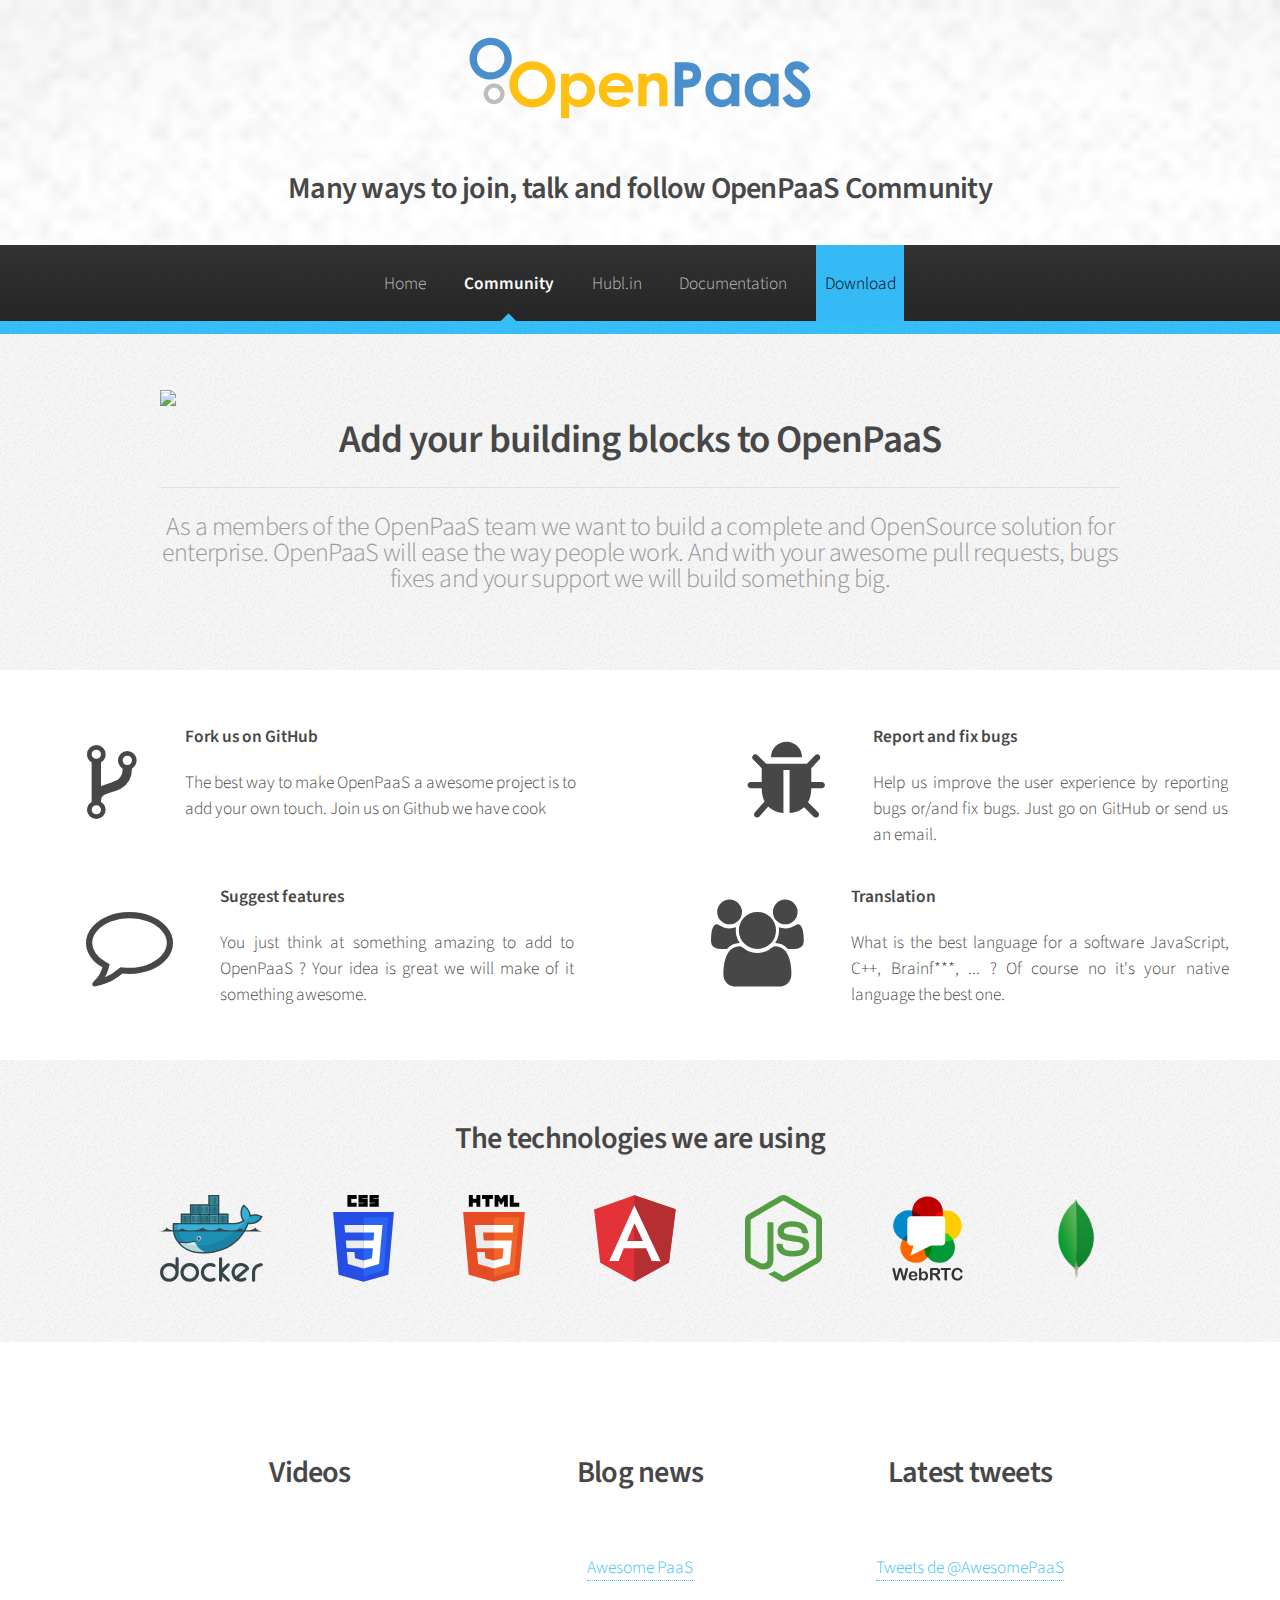
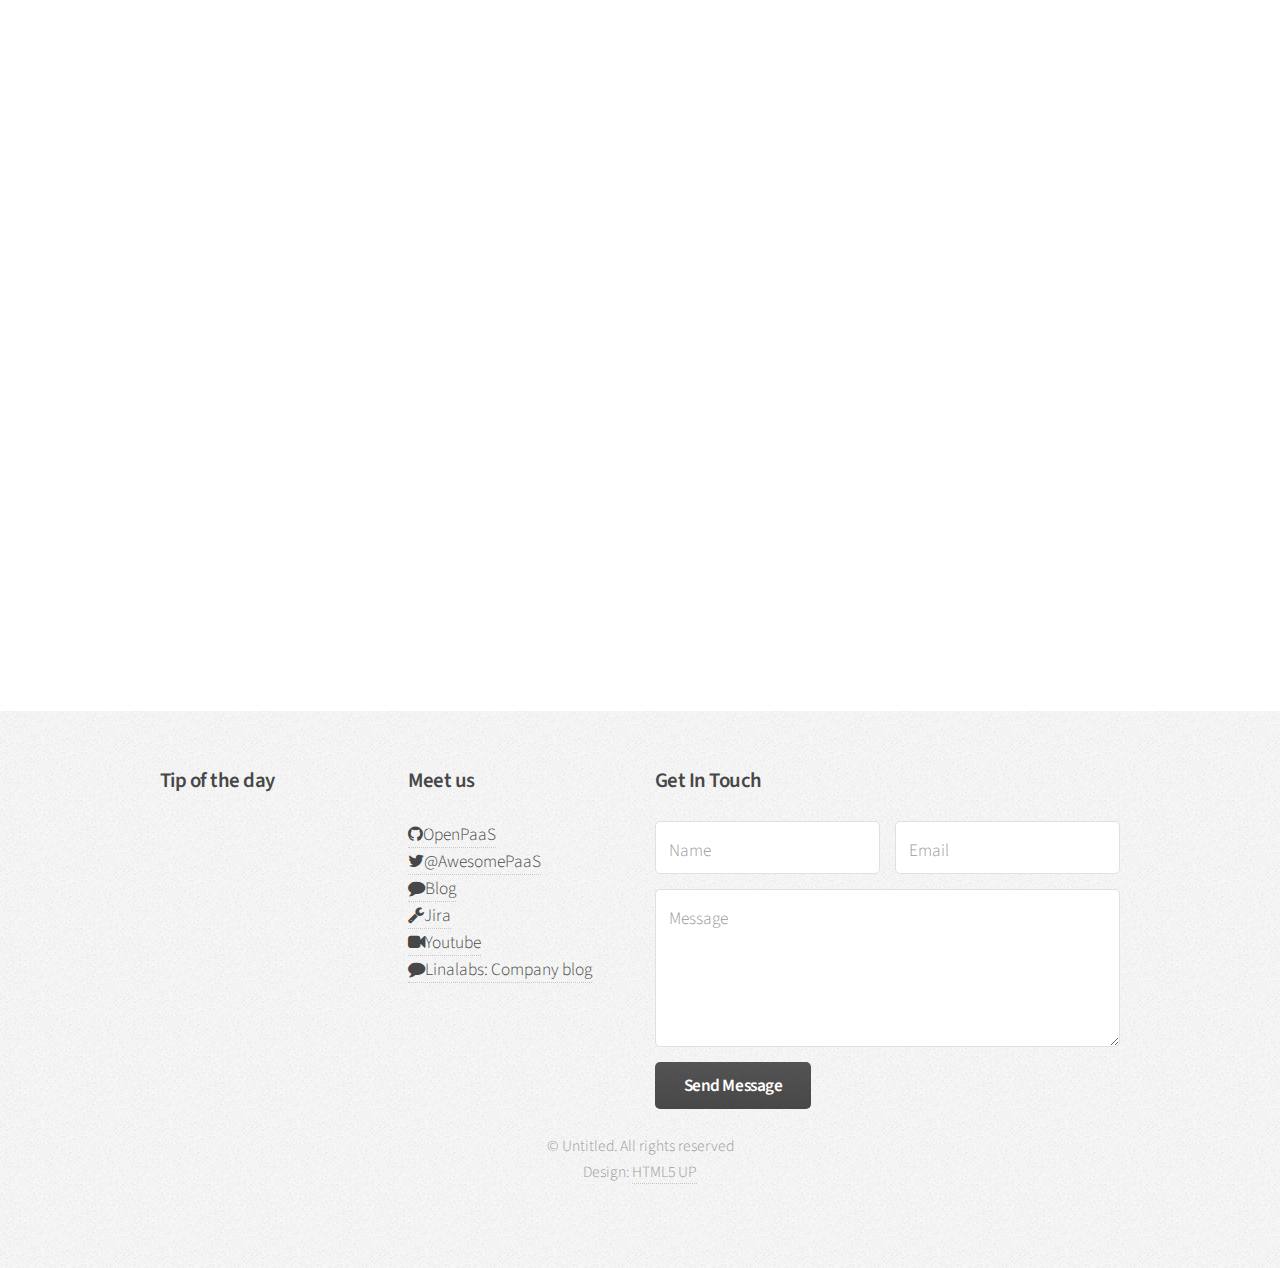
==== commit 56da69ad: "Fix some responsive problems/ Add git status" ====
--- a/community.html
+++ b/community.html
@@ -26,15 +26,15 @@
 						<h2>Many ways to join, talk and follow OpenPaaS Community</h2>
 
 					<!-- Nav -->
-					<nav id="nav">
-						<ul>
-							<li><a href="index.html">Home</a></li>
-							<li class="current"><a href="community.html">Community</a></li>
-							<li><a href="hublin.html">Hubl.in</a></li>
-							<li><a href="documentation.html">Documentation</a></li>
-							<li class="download"><a href="no-sidebar.html">Download</a></li>
-						</ul>
-					</nav>
+						<nav id="nav">
+							<ul>
+								<li><a href="index.html">Home</a></li>
+								<li class="current"><a href="community.html">Community</a></li>
+								<li><a href="hublin.html">Hubl.in</a></li>
+								<li><a href="documentation.html">Documentation</a></li>
+								<li class="download"><a href="no-sidebar.html">Download</a></li>
+							</ul>
+						</nav>
 				</div>
 
 			<!-- Main -->
@@ -45,7 +45,13 @@
 
 								<!--Gigantic title-->
 									<div class="container">
-										<header class="major">
+									<header class="major">
+											<div class="flex">
+												<div class="code-climate">
+						        			<a href="https://codeclimate.com/github/linagora/openpaas-esn"><img class="code-climate" src="https://codeclimate.com/github/linagora/openpaas-esn/badges/gpa.svg" /></a>
+						    		  	</div>
+												<iframe class="star-us" src="https://ghbtns.com/github-btn.html?user=linagora&repo=openpaas-esn&type=star&count=true"></iframe>
+											</div>
 											<h2>Add your building blocks to OpenPaaS</h2>
 											<p>As a members of the OpenPaaS team we want to build a complete and 		OpenSource solution for enterprise.
 													OpenPaaS will ease the way people work. And with your awesome pull requests,
@@ -55,8 +61,9 @@
 									</div>
 					  </div>
 				 </section>
+
 								<!--Contribution-->
-									<section class="white-wrapper">
+									<section class="wrapper white">
 										<div class="row horizontal-row-align">
 											<div class="margin">
 												<i class="fa fa-code-fork fa-5x fa-border fa-pull-left bigger" aria-hidden="true"></i>
@@ -81,10 +88,20 @@
 													<p>What is the best language for a software JavaScript, C++, Brainf***, ... ? Of course no it's your native language the best one.</p>
 											</div>
 									</section>
-					<section class="wrapper">
+
+									<!--Github indicators: Mobile-->
+										<div class="flex mobile">
+											<div class="code-climate">
+												<a href="https://codeclimate.com/github/linagora/openpaas-esn"><img class="code-climate" src="https://codeclimate.com/github/linagora/openpaas-esn/badges/gpa.svg" /></a>
+											</div>
+											<iframe class="star-us" src="https://ghbtns.com/github-btn.html?user=linagora&repo=openpaas-esn&type=star&count=true"></iframe>
+										</div>
+
+					<section class="wrapper technology">
+
 								<!--Technologies-->
-									<section class="container">
-										<h2 class="title-center technology">The technologies we are using </h2>
+									<section class="container technology">
+										<h2 class="title-center">The technologies we are using </h2>
 										<ul class="horizontal-row-align">
 											<li>
 												<span class="technology">
@@ -127,7 +144,7 @@
 									</section>
 				</section>
 
-				<section class="white-wrapper">
+				<section class="wrapper white grey">
 					<div class="container">
 						<div id="content">
 
--- a/assets/css/main.css
+++ b/assets/css/main.css
@@ -1946,7 +1946,9 @@
 			font-size: 1.5em;
 			letter-spacing: -0.025em;
 		}
+
 /*Andréa*/
+
 div > p{
 	text-align: justify;
 }
@@ -2075,6 +2077,11 @@
 				display: block;
 				width: 100%;
 			}
+
+		img.hublin{
+			height: 25em;
+		}
+
 
 /* Icon */
 
@@ -2382,10 +2389,6 @@
 					height: 5em;
 				}
 
-					img.small-image{
-						height: 9.5em;
-					}
-
 	#nav {
 		cursor: default;
 		background-color: #333;
@@ -2516,6 +2519,9 @@
 			margin-top: -1px;
 		}
 
+		.test{
+			max-width: 100%;
+		}
 /* Banner */
 
 	#banner {
@@ -2597,15 +2603,14 @@
 				.wrapper.style3 .button:hover {
 					color: #37c0fb !important;
 				}
-			/*Andréa*/
+		.wrapper.white{
+			background-color: white;
+		}
 
 		.widget-height{
-			min-height: 950px;
-		}
-
-		.white-wrapper{
-			background-color: white;
-		}
+			min-height: 900px;
+		}
+
 /* CTA */
 
 	#cta {
@@ -2630,7 +2635,7 @@
 		padding: 4em 0 8em 0;
 	}
 
-	/*Andréa*/
+		/* Widgets section */
 		#footer.clear{
 			clear: both;
 		}
@@ -2668,7 +2673,24 @@
 			text-align: center;
 			font-size: 0.9em;
 		}
-
+/* Very wide */
+
+	@media screen and (max-width: 1920px) {
+
+		/* image Font-Awesome */
+
+			div.box.highlight > i.none{
+				display: none;
+			}
+
+			img.small-image{
+				height: 9em;
+			}
+
+			.flex.mobile{
+				display: none;
+			}
+	}
 /* Wide */
 
 	@media screen and (max-width: 1680px) {
@@ -2685,7 +2707,21 @@
 			#banner {
 				height: 24em;
 			}
-
+	 /* Principal image*/
+
+	 		img.small-image{
+		 		height: 9.5em;
+	 		}
+
+		/* image Font-Awesome */
+
+			div.box.highlight i.index{
+				display: none;
+			}
+
+			.flex.mobile{
+				display: none;
+			}
 	}
 
 /* Normal */
@@ -2751,7 +2787,21 @@
 				#footer .container {
 					margin-bottom: 1em;
 				}
-
+		/* Principal image*/
+
+ 		 	img.small-image{
+ 			 	height: 9.5em;
+ 		 	}
+
+		/* image Font-Awesome */
+
+			div.box.highlight i.index{
+				display: none;
+			}
+
+			.flex.mobile{
+				display: none;
+			}
 	}
 
 /* Narrow */
@@ -2765,22 +2815,26 @@
 				line-height: 1.5em;
 			}
 
-		/*Icons contribution*/
+		/* Icons contribution */
 
 			.fa-5x{
 				font-size: 4em;
 			}
 
-		/*Technology*/
-
-			.technology{
-				display: none;
-			}
-
-		/*Twitter widget*/
+		/* Twitter widget */
 
 			div.latest-blog{
 				padding: 0 0 0 24%;
+			}
+
+		/* image Font-Awesome */
+
+			div.box.highlight i.index{
+				display: none;
+			}
+
+			.flex.mobile{
+				display: none;
 			}
 	}
 
@@ -2832,7 +2886,14 @@
 				padding-left: 7em;
 			}
 
-				.box.highlight i {
+				.box.highlight i.index {
+					position: absolute;
+					margin: 0;
+					left: 0;
+					top: 0.25em;
+				}
+
+				.box.highlight img.small-image{
 					position: absolute;
 					margin: 0;
 					left: 0;
@@ -3080,17 +3141,21 @@
 					font-size: 2em;
 				}
 
-			/*Technology*/
-
-				.technology{
-					display: none;
-				}
-
 			/*Twitter widget*/
 
 				div.latest-blog{
 					padding: 0 0 0 24%;
 				}
+
+			/* image Font-Awesome */
+
+				img.small-image{
+					display: none;
+				}
+
+			.flex.mobile{
+				display: none;
+			}
 	}
 
 /* Mobile */
@@ -3157,19 +3222,33 @@
 				padding: 2em 0 1px 0;
 			}
 
-			/*Icons contribution*/
+			.wrapper.white.grey{
+				background-color: #fff;
+				background-image: url("images/bg02.png"), url("images/bg03.png"), url("images/bg01.png");
+				background-position: top left,						bottom left,					top left;
+				background-size: 100% 6em,						100% 6em,						auto;
+				background-repeat: no-repeat,						no-repeat,						repeat;
+			}
+
+			/* Icons contribution */
 
 				.fa-5x{
 					font-size: 2em;
 				}
 
-			/*Technology*/
+			/* Technology */
 
 				.technology{
 					display: none;
 				}
 
-			/*Twitter widget*/
+
+
+				.flex{
+					display: none
+				}
+
+			/* Twitter widget */
 
 				.title-center{
 					padding: 5%;
@@ -3178,6 +3257,13 @@
 				div.latest-blog{
 					padding: 0 0 0 16%;
 				}
+
+			/* image Font-Awesome */
+
+				img.small-image{
+					display: none;
+				}
+
 
 	}
 
@@ -3249,19 +3335,30 @@
 				padding: 2em 20px 1px 20px;
 			}
 
+			.wrapper.white.grey{
+				background-color: #fff;
+				background-image: url("images/bg02.png"), url("images/bg03.png"), url("images/bg01.png");
+				background-position: top left,						bottom left,					top left;
+				background-size: 100% 6em,						100% 6em,						auto;
+				background-repeat: no-repeat,						no-repeat,						repeat;
+			}
 		/*Icons contribution*/
 
 			.fa-5x{
 				font-size: 2em;
 			}
 
-		/*Technology*/
+		/* Technolog y*/
 
 			.technology{
 				display: none;
 			}
 
-		/*Twitter widget*/
+			.flex{
+				display: none;
+			}
+
+		/* Twitter widget */
 
 		  .title-center{
 			  padding: 5%;
@@ -3271,10 +3368,16 @@
 				padding: 10% 0 0 10%;
 			}
 
-		/*Videos*/
+		/* Videos */
 
 			iframe{
 				width: 278px;
+			}
+
+		/* image Font-Awesome */
+
+			img.small-image{
+				display: none;
 			}
 
 		/* CTA */
--- a/assets/css/andy.css
+++ b/assets/css/andy.css
@@ -23,7 +23,27 @@
 	border: none;
 }
 
-/*Widget page community*/
+.blue{
+	color: rgb(72, 143, 204);
+}
+
+.yellow{
+	color: rgb(254, 193, 17);
+}
+
+.justify-content{
+	text-align: justify;
+}
+
+.code-climate{
+	text-align: right;
+	height: 1em;
+}
+
+div.code-climate > a{
+	border-bottom: none;
+}
+/* Widgets */
 
 .rowmargin {
     margin-bottom:50px;
@@ -36,14 +56,31 @@
   padding-left:15px
 }
 
-/*Font awesome border*/
+iframe.star-us{
+	height: 20px;
+	padding-left: 1%;
+}
+
+.flex{
+	display: flex;
+	flex-direction: row;
+	align-items: baseline;
+}
+/*Font awesome */
 
 .fa-border{
   border: hidden;
 }
 
+.text-primary {
+	color:#428bca
+}
 
+/* Hublin-section */
 
+	.hublin-section{
+		margin-bottom: 3em;
+	}
 @media (min-width: 1200px) {
   .widget-disposition{
     float: left;
@@ -53,3 +90,14 @@
     width: 33.33333333%;
   }
 }
+
+@media (min-width:992px) {
+	.col-md-4{
+		float:left
+	}
+
+	.col-md-4 {
+		width:33.33333333%
+	}
+
+}
